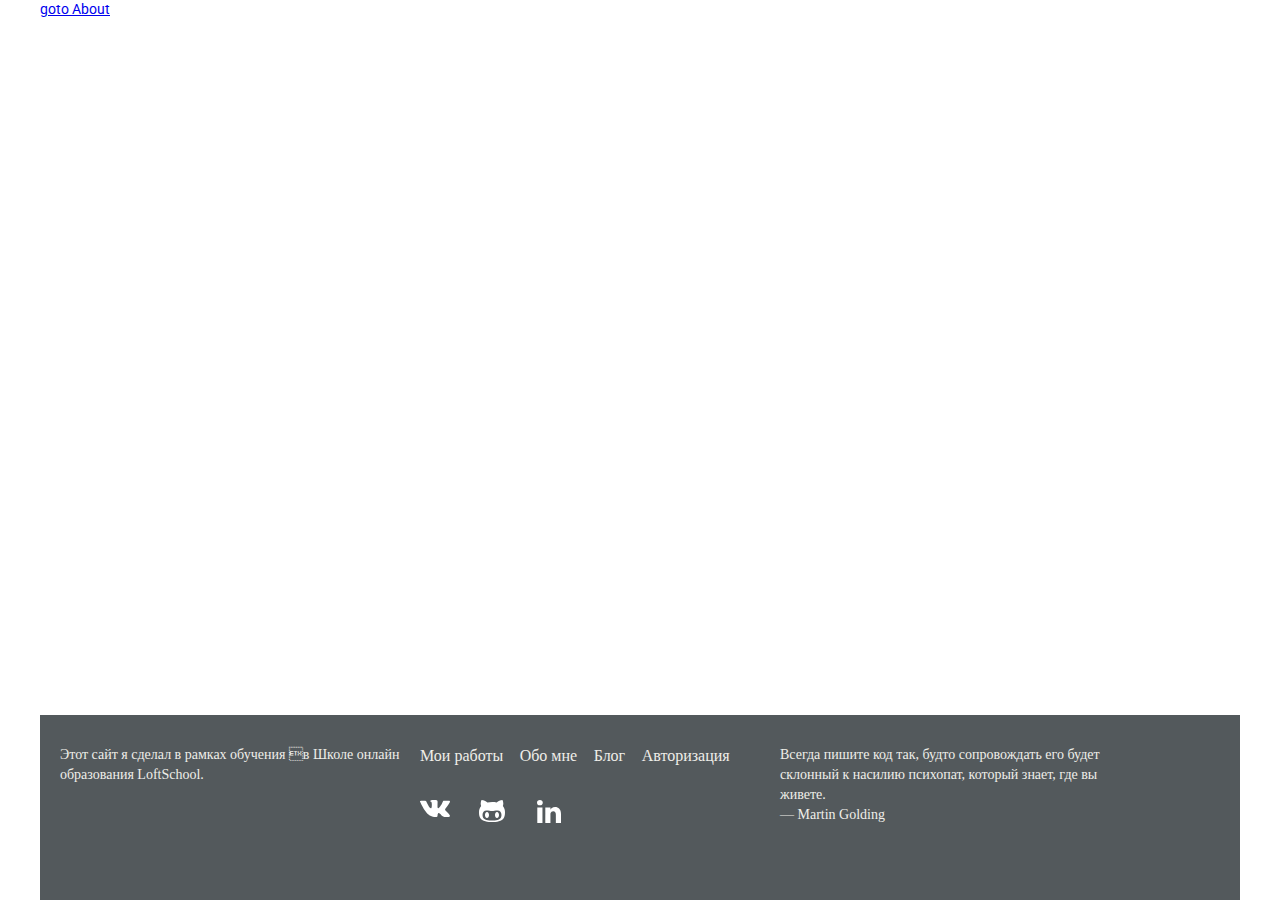
==== docs/index.html @ 441cb5fd "about pages commit" ====
<!DOCTYPE html>
<html>
  <head>
    <meta charset="utf-8">
    <title>Home page</title>
    <meta content="" name="author">
    <meta content="" name="description">
    <meta content="" name="keywords">
    <meta content="width=device-width, initial-scale=1" name="viewport">
    <meta content="ie=edge" http-equiv="x-ua-compatible">
    <link rel="stylesheet" href="/assets/css/foundation.css">
    <link rel="stylesheet" href="assets/css/main.css">
    <script src="/assets/js/foundation.js" defer></script>
    <script src="/assets/js/app.js" defer></script><!--[if lt IE 9]>
    <script src="http://cdnjs.cloudflare.com/ajax/libs/html5shiv/3.7.2/html5shiv.min.js"></script><![endif]-->
  </head>
  <style>
    .user-about__text p {
      margin-bottom: 25px;
    }
    
    .user-about__text ul {
      list-style: none;
    }
    
  </style>
</html>
<body>
  <div class="wrapper"><a href="/about.html">goto  About</a>
  </div>
  <footer class="footer">
    <section class="section footer-main">
      <div class="footer-main-left">
        <div class="footer__text">Этот сайт я сделал в рамках обучения в Школе онлайн образования LoftSchool.</div>
      </div>
      <div class="footer-main-center">
        <ul class="menu footer__menu footer__menu_horizontal">
          <li class="menu__item"><a class="menu__link" href="">Мои работы</a></li>
          <li class="menu__item"><a class="menu__link" href="">Обо мне</a></li>
          <li class="menu__item"><a class="menu__link" href="">Блог</a></li>
          <li class="menu__item"><a class="menu__link" href="">Авторизация</a></li>
        </ul>
        <div class="ul socials footer__socials">
          <li class="socials__item"><a class="socials__link socials__link_vk" href=""></a></li>
          <li class="socials__item"><a class="socials__link socials__link_github" href=""></a></li>
          <li class="socials__item"><a class="socials__link socials__link_in" href=""></a></li>
        </div>
      </div>
      <div class="footer-main-right">
        <div class="footer__text">
          <p>Всегда пишите код так, будто сопровождать его будет склонный к насилию психопат, который знает, где вы живете.</p>
        </div>
        <div class="footer__text footer__text_bold">— Martin Golding</div>
      </div>
    </section>
    <section class="section footer-bottom"></section>
  </footer>
</body>
---- docs/assets/css/main.css ----
@import url("https://fonts.googleapis.com/css?family=Roboto:300,400,500");
html {
  height: 100%; }

body {
  height: 100%;
  margin: 0;
  font-family: "Roboto", Arial, sans-serif;
  font-size: 14px;
  line-height: 1.42;
  -webkit-font-smoothing: antialiased; }

.wrapper {
  width: 1200px;
  min-height: 100%;
  position: relative;
  overflow: hidden;
  margin: 0 auto -185px auto; }

.wrapper:after {
  content: "";
  height: 185px;
  display: block; }

ul {
  padding: 0;
  margin: 0;
  list-style: none; }

p {
  margin: 0; }

h1, h2, h3, h4, h5 {
  margin-top: 0;
  margin-bottom: 0;
  font-weight: normal; }

* {
  box-sizing: border-box; }

@font-face {
  font-family: 'bernier';
  src: url("../fonts/bernierregular-regular-webfont.woff") format("woff");
  font-weight: normal;
  font-style: normal; }

@font-face {
  font-family: 'Roboto Medium';
  src: url("../fonts/Roboto-Medium.ttf") format("ttf"); }

@font-face {
  font-family: 'Roboto Light';
  src: url("../fonts/Roboto-Light.ttf") format("ttf"); }

@font-face {
  font-family: 'Roboto Regular';
  src: url("../fonts/Roboto-Regular.ttf") format("ttf"); }

@font-face {
  font-family: 'Roboto BoldItalic';
  src: url("../fonts/Roboto-BoldItalic.ttf") format("ttf"); }

.about:after {
  content: "";
  display: block;
  clear: both; }

.about-data__text {
  color: #455a64;
  font-family: "Roboto regular";
  font-size: 16px;
  margin-left: 25px;
  margin-bottom: 60px; }

.about {
  background: #eeebdf; }

.about__left, .about__right {
  float: left;
  width: 50%;
  position: relative;
  height: 100%; }

.about__left {
  background: #efeee9; }

.about__right {
  background: #eeebdf; }

.about__triangles {
  position: absolute;
  bottom: 100%; }

.about__map {
  height: 827px; }

.about__section-title {
  position: absolute;
  left: 50%;
  -webkit-transform: translateX(-50%);
      -ms-transform: translateX(-50%);
          transform: translateX(-50%); }

.circles {
  position: relative;
  fill: none;
  stroke-width: 15; }

.circle__first {
  stroke: #dfdcd5; }

.circle__second {
  stroke: #1bb696;
  stroke-dasharray: .0010 282.6;
  transition: all 1s; }

.circles:hover .circle-0 {
  stroke-dasharray: .001 282.6; }

.circles:hover .circle-10 {
  stroke-dasharray: 28.26 282.6; }

.circles:hover .circle-15 {
  stroke-dasharray: 42.39 282.6; }

.circles:hover .circle-20 {
  stroke-dasharray: 56.52 282.6; }

.circles:hover .circle-25 {
  stroke-dasharray: 70.65 282.6; }

.circles:hover .circle-30 {
  stroke-dasharray: 84.78 282.6; }

.circles:hover .circle-35 {
  stroke-dasharray: 98.91 282.6; }

.circles:hover .circle-40 {
  stroke-dasharray: 113.04 282.6; }

.circles:hover .circle-45 {
  stroke-dasharray: 127.17 282.6; }

.circles:hover .circle-50 {
  stroke-dasharray: 141.3 282.6; }

.circles:hover .circle-55 {
  stroke-dasharray: 155.43 282.6; }

.circles:hover .circle-60 {
  stroke-dasharray: 169.56 282.6; }

.circles:hover .circle-65 {
  stroke-dasharray: 183.69 282.6; }

.circles:hover .circle-70 {
  stroke-dasharray: 197.82 282.6; }

.circles:hover .circle-75 {
  stroke-dasharray: 211.95 282.6; }

.circles:hover .circle-80 {
  stroke-dasharray: 226.08 282.6; }

.circles:hover .circle-85 {
  stroke-dasharray: 240.21 282.6; }

.circles:hover .circle-90 {
  stroke-dasharray: 254.34 282.6; }

.circles:hover .circle-95 {
  stroke-dasharray: 268.47 282.6; }

.circles:hover .circle-100 {
  stroke-dasharray: 282.6 282.6; }

.down-arrow {
  bottom: 40px;
  position: absolute;
  left: 50%;
  -webkit-transform: translateX(-50%);
      -ms-transform: translateX(-50%);
          transform: translateX(-50%); }

.hamburger {
  display: block; }

.hamburger__img {
  width: 40px;
  height: 35px; }

.map {
  background-image: url("../img/content/map.jpg"); }

.menu__item {
  display: inline-block;
  list-style: none;
  margin-left: 13px; }

.menu__item:first-child {
  margin-left: 0px; }

.menu__link {
  text-decoration: none;
  font-style: normal;
  font-family: "Roboto Medium";
  font-size: 16px;
  color: #efeee9; }

.section-title {
  display: inline-block; }

.skill-section__list {
  width: 100%; }

.skills-section__item {
  position: relative;
  display: inline-block;
  width: 110px;
  height: 110px;
  margin-left: 35px; }

.skills-section__item:first-child {
  margin-left: 25px; }

.skill-section__title {
  font-family: "Roboto Medium";
  font-size: 28px;
  padding: 20px 30px; }

.skill__name {
  position: absolute;
  top: 50%;
  left: 50%;
  -webkit-transform: translate(-50%, -50%);
      -ms-transform: translate(-50%, -50%);
          transform: translate(-50%, -50%);
  font-family: "Roboto Medium";
  font-size: 12px;
  color: #00bfa5;
  white-space: pre-line; }

.socials__item {
  display: inline-block;
  list-style: none;
  margin-left: 25px; }

.socials__item:first-child {
  margin-left: 0px; }

.socials__link {
  display: block;
  background-repeat: no-repeat;
  height: 25px;
  width: 30px; }
  .socials__link_vk_round {
    background-image: url("../img/icons/svg/vk_round.svg"); }
  .socials__link_github_round {
    background-image: url("../img/icons/svg/github_round.svg"); }
  .socials__link_in_round {
    background-image: url("../img/icons/svg/in_round.svg"); }
  .socials__link_vk {
    background-image: url("../img/icons/svg/vk.svg"); }
  .socials__link_github {
    background-image: url("../img/icons/svg/github.svg"); }
  .socials__link_in {
    background-image: url("../img/icons/svg/in.svg"); }

.subtitle {
  color: #455a64;
  font-size: 35px;
  font-family: 'bernier';
  padding: 45px 80px;
  display: inline-block;
  position: relative;
  background-size: contain;
  background-position: center center;
  background-repeat: no-repeat; }
  .subtitle:after, .subtitle:before {
    content: "";
    display: block;
    position: absolute;
    top: 50%;
    -webkit-transform: translateY(-50%);
        -ms-transform: translateY(-50%);
            transform: translateY(-50%);
    background: rgba(69, 90, 100, 0.2);
    width: 22px;
    height: 5px; }
  .subtitle:after {
    right: 40px; }
  .subtitle:before {
    left: 40px; }

.title {
  color: #455a64;
  font-size: 63px;
  font-family: 'bernier';
  padding: 45px 80px;
  display: inline-block;
  position: relative;
  background-size: contain;
  background-position: center center;
  background-repeat: no-repeat; }
  .title:after, .title:before {
    content: "";
    display: block;
    position: absolute;
    top: 50%;
    -webkit-transform: translateY(-50%);
        -ms-transform: translateY(-50%);
            transform: translateY(-50%);
    background: rgba(69, 90, 100, 0.2);
    width: 22px;
    height: 5px; }
  .title:after {
    right: 40px; }
  .title:before {
    left: 40px; }

.triangle {
  height: 100px;
  width: 100%; }
  .triangle_fill_white {
    fill: #efeee9; }
  .triangle_fill_beige {
    fill: #eeebdf; }

.user-about {
  margin: 0 80px; }

.user-about__title {
  text-align: center; }

.user-about__picture {
  background-image: url("../img/content/photo.png");
  background-repeat: no-repeat;
  display: block;
  width: 443px;
  height: 390px; }

.user-about__text {
  font-family: "Roboto regular";
  font-size: 16px;
  color: #455a64; }

.user {
  text-align: center; }

.user__photo {
  width: 147px;
  height: 147px;
  border-radius: 50%;
  margin-bottom: 25px;
  overflow: hidden;
  display: inline-block; }

.user__photo-avatar {
  display: block;
  max-width: 100%; }

.user__name {
  margin-bottom: 10px;
  color: #ffffff;
  font-size: 35px; }

.user__desc {
  font-weight: 100;
  color: #ffffff; }

.footer {
  height: 185px;
  background: #53595c;
  width: 1200px;
  margin: 0 auto;
  font-family: "Roboto Light";
  font-size: 14px;
  color: #efeee9; }

.footer-main-right, .footer-main-left, .footer-main-center {
  width: 30%;
  float: left;
  padding: 30px 0 0 20px; }

.footer__menu {
  margin-bottom: 32px; }

.footer__text_bold {
  font-family: "Roboto Roboto BoldItalic"; }

.hero {
  height: 600px;
  overflow: hidden;
  position: relative; }

.hero__title {
  position: absolute;
  top: 50%;
  -webkit-transform: translateY(-50%);
      -ms-transform: translateY(-50%);
          transform: translateY(-50%);
  text-align: center;
  width: 100%; }

.hero__user-block {
  position: absolute;
  top: 50%;
  left: 50%;
  -webkit-transform: translate(-50%, -50%);
      -ms-transform: translate(-50%, -50%);
          transform: translate(-50%, -50%); }

.hero__socials {
  position: absolute;
  top: 30px;
  left: 30px; }

.hero__hamburger {
  position: absolute;
  top: 30px;
  right: 20px; }

/*# sourceMappingURL=[data-uri] */
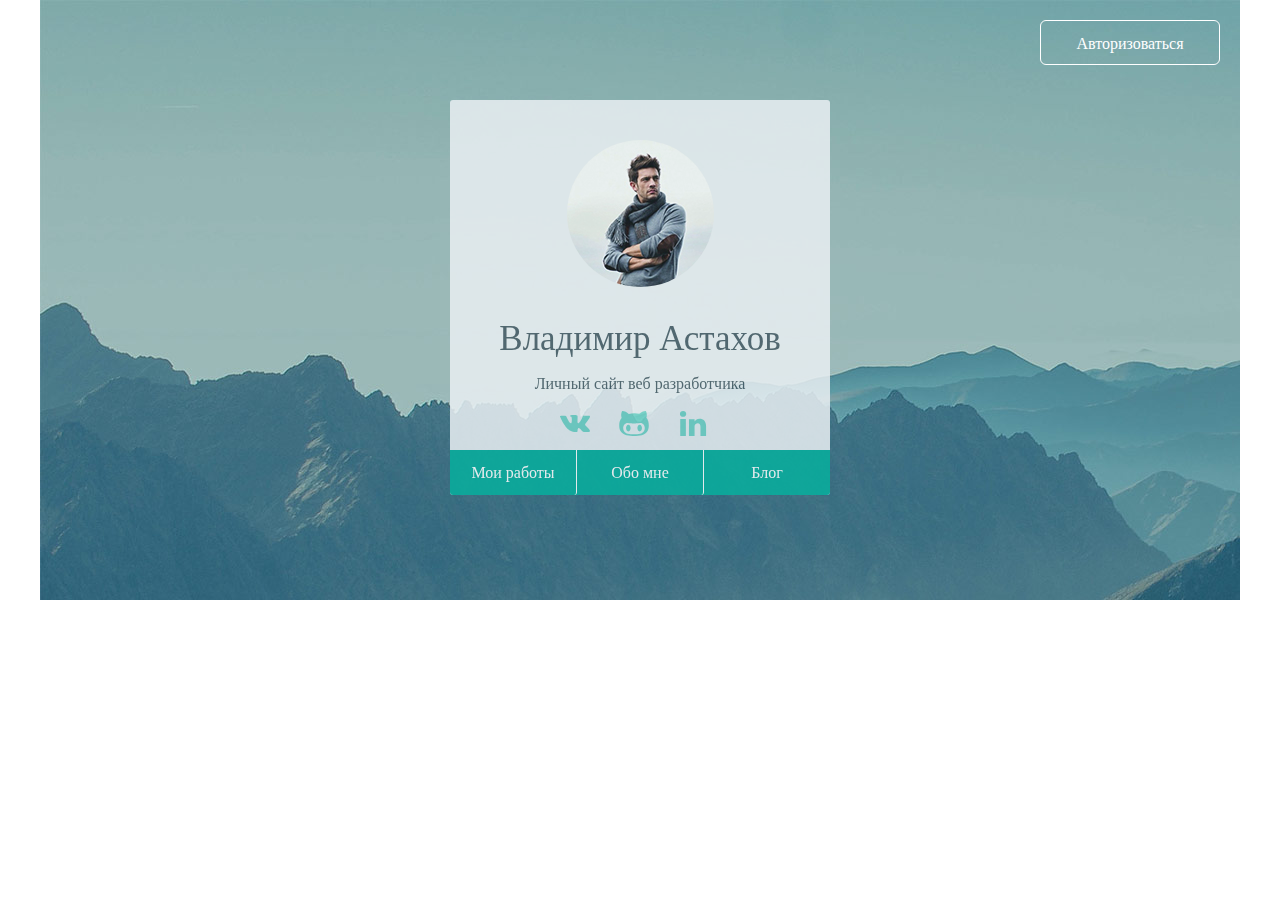
==== commit cb2f2b40: "Worka page is apaptive layout, slide, flipp effect" ====
--- a/docs/index.html
+++ b/docs/index.html
@@ -2,7 +2,7 @@
 <html>
   <head>
     <meta charset="utf-8">
-    <title>Home page</title>
+    <title>Welcome</title>
     <meta content="" name="author">
     <meta content="" name="description">
     <meta content="" name="keywords">
@@ -16,43 +16,83 @@
   </head>
   <style>
     .user-about__text p {
-      margin-bottom: 25px;
+        margin-bottom: 25px;
     }
     
     .user-about__text ul {
-      list-style: none;
+        list-style: none;
     }
     
   </style>
 </html>
 <body>
-  <div class="wrapper"><a href="/about.html">goto  About</a>
-  </div>
-  <footer class="footer">
-    <section class="section footer-main">
-      <div class="footer-main-left">
-        <div class="footer__text">Этот сайт я сделал в рамках обучения в Школе онлайн образования LoftSchool.</div>
-      </div>
-      <div class="footer-main-center">
-        <ul class="menu footer__menu footer__menu_horizontal">
-          <li class="menu__item"><a class="menu__link" href="">Мои работы</a></li>
-          <li class="menu__item"><a class="menu__link" href="">Обо мне</a></li>
-          <li class="menu__item"><a class="menu__link" href="">Блог</a></li>
-          <li class="menu__item"><a class="menu__link" href="">Авторизация</a></li>
-        </ul>
-        <div class="ul socials footer__socials">
-          <li class="socials__item"><a class="socials__link socials__link_vk" href=""></a></li>
-          <li class="socials__item"><a class="socials__link socials__link_github" href=""></a></li>
-          <li class="socials__item"><a class="socials__link socials__link_in" href=""></a></li>
+  <div class="wrapper">
+    <section class="section hero">
+      <!--block variables-->
+      <div class="hero__bg" id=""><img class="hero__bg-img" src="assets/img/bg/portfolio.jpg" alt="" id="welcomeHeroImg">
+        <div class="welcome__auth-btn auth-btn"><a class="auth-btn__link" href="" id="authBtn">Авторизоваться</a></div>
+        <div class="flip-container" id="flipContainer">
+          <div class="flipper" id="flipper">
+            <div class="welcome__user-wrapper">
+              <div class="user-wrapper">
+                <div class="user">
+                  <div class="user__photo">
+                    <div class="user__photo-avatar"><img class="user__photo-img" src="assets/img/content/user.jpg" alt=""></div>
+                  </div>
+                  <div class="user__name user_color_main">Владимир Астахов</div>
+                  <div class="user__text user_color_main"> Личный сайт веб разработчика</div>
+                </div>
+                <ul class="socials welcome__socials socials_green">
+                  <li class="socials__item">
+                    <svg class="socials__icon">
+                      <use xlink:href="assets/img/icons/sprite.svg#vk"></use>
+                    </svg>
+                  </li>
+                  <li class="socials__item">
+                    <svg class="socials__icon">
+                      <use xlink:href="assets/img/icons/sprite.svg#github"></use>
+                    </svg>
+                  </li>
+                  <li class="socials__item">
+                    <svg class="socials__icon">
+                      <use xlink:href="assets/img/icons/sprite.svg#in"></use>
+                    </svg>
+                  </li>
+                </ul>
+                <ul class="menu welcome__menu menu_green">
+                  <li class="menu__item"><a class="menu__link" href="works.html">Мои работы</a></li>
+                  <li class="menu__item"><a class="menu__link" href="about.html">Обо мне</a></li>
+                  <li class="menu__item"><a class="menu__link" href="blog.html">Блог</a></li>
+                </ul>
+              </div>
+            </div>
+            <div class="welcome__auth-wrapper">
+              <!--block variables-->
+              <div class="auth">
+                <div class="subtitle auth__title">Авторизуйтесь</div>
+                <div class="auth__input">
+                  <div class="login_pic"></div>
+                  <input class="login_input" placeholder="Логин">
+                </div>
+                <div class="auth__input">
+                  <div class="password_pic"></div>
+                  <input class="password__input" placeholder="Пароль">
+                </div>
+                <div class="auth__capcha">
+                  <input class="checkbox-input" type="checkbox" id="isPerson"><span>Я человек</span>
+                  <div class="text_bold">Вы точно не робот?</div>
+                  <input type="radio" name="robot">Да
+                  <input type="radio" name="robot">Не уверен
+                  <ul class="menu auth__menu menu_green">
+                    <li class="menu__item"><a class="menu__link" href="index.html">На главную</a></li>
+                    <li class="menu__item"><a class="menu__link" href="auth.html">Войти</a></li>
+                  </ul>
+                </div>
+              </div>
+            </div>
+          </div>
         </div>
       </div>
-      <div class="footer-main-right">
-        <div class="footer__text">
-          <p>Всегда пишите код так, будто сопровождать его будет склонный к насилию психопат, который знает, где вы живете.</p>
-        </div>
-        <div class="footer__text footer__text_bold">— Martin Golding</div>
-      </div>
     </section>
-    <section class="section footer-bottom"></section>
-  </footer>
+  </div>
 </body>--- a/docs/assets/css/main.css
+++ b/docs/assets/css/main.css
@@ -1,27 +1,74 @@
 @import url("https://fonts.googleapis.com/css?family=Roboto:300,400,500");
+.about:after, .feedbacks__title-wrapper:after, .works__title-wrapper:after, .works__left:after, .works__right:after {
+  content: "";
+  display: block;
+  clear: both; }
+
 html {
   height: 100%; }
+  @media screen and (max-width: 1200px) {
+    html {
+      font-size: 16px; } }
+  @media screen and (max-width: 992px) {
+    html {
+      font-size: 15px; } }
+  @media screen and (max-width: 768px) {
+    html {
+      font-size: 14px; } }
+  @media screen and (max-width: 480px) {
+    html {
+      font-size: 14px; } }
 
 body {
   height: 100%;
   margin: 0;
   font-family: "Roboto", Arial, sans-serif;
-  font-size: 14px;
   line-height: 1.42;
   -webkit-font-smoothing: antialiased; }
 
+.page-content {
+  display: -webkit-box;
+  display: -ms-flexbox;
+  display: flex;
+  min-height: 100vh;
+  -webkit-box-orient: vertical;
+  -webkit-box-direction: normal;
+      -ms-flex-direction: column;
+          flex-direction: column; }
+
 .wrapper {
-  width: 1200px;
+  -webkit-box-flex: 1;
+      -ms-flex: 1;
+          flex: 1;
+  font-family: "Roboto regular";
+  color: #455a64;
+  max-width: 1200px;
   min-height: 100%;
   position: relative;
   overflow: hidden;
-  margin: 0 auto -185px auto; }
-
+  margin: 0 auto; }
+  @media screen and (max-width: 1200px) {
+    .wrapper {
+      width: 970px; } }
+  @media screen and (max-width: 992px) {
+    .wrapper {
+      width: 750px; } }
+  @media screen and (max-width: 768px) {
+    .wrapper {
+      width: 720px; } }
+  @media screen and (max-width: 480px) {
+    .wrapper {
+      width: 95%; } }
+
+/*
 .wrapper:after {
-  content: "";
-  height: 185px;
-  display: block; }
-
+	content:"";
+	height:185px;
+	display: block;
+
+
+}
+*/
 ul {
   padding: 0;
   margin: 0;
@@ -60,10 +107,9 @@
   font-family: 'Roboto BoldItalic';
   src: url("../fonts/Roboto-BoldItalic.ttf") format("ttf"); }
 
-.about:after {
-  content: "";
-  display: block;
-  clear: both; }
+@font-face {
+  font-family: 'Roboto Bold';
+  src: url("../fonts/Roboto-Bold.ttf") format("ttf"); }
 
 .about-data__text {
   color: #455a64;
@@ -82,7 +128,7 @@
   height: 100%; }
 
 .about__left {
-  background: #efeee9; }
+  background: #fff; }
 
 .about__right {
   background: #eeebdf; }
@@ -101,6 +147,130 @@
       -ms-transform: translateX(-50%);
           transform: translateX(-50%); }
 
+.articles__item {
+  margin-bottom: 60px; }
+
+.articles__title {
+  text-decoration: none;
+  font-family: 'bernier';
+  color: #455a64;
+  font-size: 35px; }
+
+.articles__create_time {
+  font-family: "Roboto regular";
+  color: #00bfa5; }
+
+.articles__text {
+  font-family: "Roboto regular";
+  color: #455a64; }
+
+.auth-btn {
+  color: #fff;
+  height: 45px;
+  width: 180px;
+  text-align: center;
+  border: 1px solid #fff;
+  border-radius: 6px; }
+
+.auth-btn__link {
+  color: #fff;
+  text-decoration: none;
+  text-align: center;
+  margin: auto;
+  line-height: 45px; }
+
+.auth {
+  position: relative;
+  width: 380px;
+  height: 395px;
+  background-color: #e9eff2;
+  opacity: 0.85;
+  padding-top: 40px;
+  border-radius: 3px; }
+
+.auth__title {
+  width: 100%;
+  margin-bottom: 40px; }
+
+.login_input, .password__input {
+  width: 90%;
+  height: 45px;
+  border-radius: 6px;
+  margin: 0 20px;
+  margin-bottom: 20px;
+  outline: none;
+  border: none;
+  background-color: #fff; }
+
+.text_bold {
+  font-family: "Roboto Bold"; }
+
+.auth__menu {
+  min-height: 45px;
+  width: 100%;
+  position: absolute;
+  bottom: 0px;
+  position: absolute;
+  left: 50%;
+  -webkit-transform: translateX(-50%);
+      -ms-transform: translateX(-50%);
+          transform: translateX(-50%);
+  background-color: #08b09e; }
+
+.auth__capcha {
+  width: 100%;
+  text-align: center; }
+
+/*
+input[type="checkbox"] {
+  position: absolute;
+  left: -9999px;
+}
+input[type="checkbox"] + label {
+  //background: url(sprite.gif) 0 0 no-repeat;
+  background-color: $green;
+  color: $white;
+  padding-left: 20px;
+}
+input[type="checkbox"]:checked + label {
+  background-position: 0 -32px;
+}
+*/
+.blog-content {
+  position: relative; }
+
+.blog__title {
+  color: #fff; }
+
+.blog-content__left {
+  width: 300px;
+  float: left;
+  height: 100%; }
+
+.blog-content__right {
+  width: 700px;
+  margin: 0 100px;
+  float: left; }
+
+.blog-content__triangle {
+  position: absolute;
+  height: 100px;
+  width: 100%;
+  bottom: 100%; }
+
+.blog-content__triangle_left, .blog-content__triangle_right {
+  width: 50%;
+  height: 100px;
+  float: left; }
+
+.btn {
+  padding: 10px 15px;
+  border-radius: 5px;
+  background: #20b5a1;
+  color: #fff;
+  display: inline-block;
+  text-decoration: none; }
+
 .circles {
   position: relative;
   fill: none;
@@ -182,6 +352,180 @@
       -ms-transform: translateX(-50%);
           transform: translateX(-50%); }
 
+.feedbacks {
+  width: 100%;
+  height: 1140px; }
+
+.feedbacks-data__wrapper {
+  width: 100%;
+  height: 940px;
+  background-image: url("../img/bg/feedbacks_bg.jpg");
+  background-repeat: no-repeat; }
+
+.feedbacks-data {
+  width: 100%;
+  height: 200px;
+  display: -webkit-box;
+  display: -ms-flexbox;
+  display: flex; }
+  @media screen and (max-width: 480px) {
+    .feedbacks-data {
+      -webkit-box-orient: vertical;
+      -webkit-box-direction: normal;
+          -ms-flex-direction: column;
+              flex-direction: column;
+      height: 400px; } }
+
+.feedbacks-data_position_left, .feedbacks-data_position_right {
+  -webkit-box-flex: 1;
+      -ms-flex: 1;
+          flex: 1; }
+
+.feedbacks__title-wrapper {
+  position: relative;
+  height: 200px; }
+
+.feedbacks__section-title {
+  position: absolute;
+  left: 50%;
+  -webkit-transform: translateX(-50%);
+      -ms-transform: translateX(-50%);
+          transform: translateX(-50%); }
+
+.feedbacks__item {
+  text-align: left;
+  width: 66.6%;
+  height: 100%; }
+
+.margin_right {
+  margin-left: 33.3%; }
+  @media screen and (max-width: 768px) {
+    .margin_right {
+      margin-left: 22px; } }
+
+.feedbacks__item-user {
+  display: -webkit-box;
+  display: -ms-flexbox;
+  display: flex; }
+
+.feedbacks__item-photo {
+  -webkit-box-flex: 1;
+      -ms-flex: 1;
+          flex: 1;
+  width: 77px;
+  height: 77px;
+  border-radius: 50%;
+  margin-bottom: 20px;
+  overflow: hidden;
+  display: inline-block;
+  float: left; }
+
+.feedbacks__item-img {
+  width: 100%;
+  height: 100%; }
+
+.feedbacks-data {
+  margin-bottom: 68px; }
+
+.feedbacks-data__text {
+  margin-bottom: 20px; }
+
+.feedbacks__item-signanure {
+  -webkit-box-flex: 4;
+      -ms-flex: 4;
+          flex: 4;
+  color: #20b5a1;
+  float: left;
+  margin-left: 20px;
+  vertical-align: middle;
+  display: -webkit-box;
+  display: -ms-flexbox;
+  display: flex;
+  -webkit-box-orient: vertical;
+  -webkit-box-direction: normal;
+      -ms-flex-direction: column;
+          flex-direction: column;
+  -webkit-box-align: center;
+      -ms-flex-align: center;
+          align-items: center; }
+
+.signature-name {
+  font-family: "Roboto Bold";
+  width: 100%; }
+
+.signature-position {
+  width: 100%; }
+
+.form-connect {
+  width: 380px;
+  height: 460px;
+  margin: 0 auto;
+  background: linear-gradient(to bottom, #ede5e0, #26737c);
+  border-radius: 8px;
+  display: -webkit-box;
+  display: -ms-flexbox;
+  display: flex;
+  -webkit-box-orient: vertical;
+  -webkit-box-direction: normal;
+      -ms-flex-direction: column;
+          flex-direction: column;
+  -webkit-box-pack: justify;
+      -ms-flex-pack: justify;
+          justify-content: space-between; }
+
+.form-connect__name, .form-connect__email {
+  width: 90%;
+  height: 45px;
+  border-radius: 6px;
+  margin: 0 20px;
+  margin-bottom: 20px;
+  outline: none;
+  border: none; }
+
+.form-connect__text {
+  width: 90%;
+  height: 140px;
+  border-radius: 6px;
+  margin: 0 20px;
+  margin-bottom: 20px;
+  resize: none;
+  outline: none;
+  border: none; }
+
+.form-connect__btn-wrapper {
+  width: 100%;
+  height: 45px;
+  background-color: #26bbaa;
+  border-bottom-left-radius: 8px;
+  border-bottom-right-radius: 8px; }
+
+.form-connect__btn-wrapper_left, .form-connect__btn-wrapper_right {
+  width: 50%;
+  float: left;
+  height: 45px;
+  text-align: center;
+  display: -webkit-box;
+  display: -ms-flexbox;
+  display: flex;
+  -webkit-box-pack: center;
+      -ms-flex-pack: center;
+          justify-content: center;
+  -webkit-box-align: center;
+      -ms-flex-align: center;
+          align-items: center; }
+
+.form-connect__btn-wrapper_left {
+  border-bottom-left-radius: 8px; }
+
+.form-connect__btn-wrapper_right {
+  background-color: #268e8c;
+  border-left: 1px solid #fff;
+  border-bottom-right-radius: 8px; }
+
+.form-connect__btn {
+  font-family: "Roboto Medium";
+  color: #fff; }
+
 .hamburger {
   display: block; }
 
@@ -192,23 +536,61 @@
 .map {
   background-image: url("../img/content/map.jpg"); }
 
+.menu {
+  height: 45px;
+  display: -webkit-box;
+  display: -ms-flexbox;
+  display: flex;
+  -ms-flex-pack: distribute;
+      justify-content: space-around; }
+
 .menu__item {
+  -webkit-box-flex: 1;
+      -ms-flex: 1;
+          flex: 1;
+  min-height: 100%;
   display: inline-block;
   list-style: none;
-  margin-left: 13px; }
-
-.menu__item:first-child {
-  margin-left: 0px; }
+  text-align: center; }
 
 .menu__link {
   text-decoration: none;
-  font-style: normal;
   font-family: "Roboto Medium";
-  font-size: 16px;
-  color: #efeee9; }
+  color: #fff;
+  line-height: 45px; }
+
+.menu_green {
+  border-bottom-left-radius: 3px;
+  border-bottom-right-radius: 3px; }
+  .menu_green .menu__item {
+    text-align: center;
+    border-right: solid 1px #fff;
+    margin: 0px;
+    border-bottom-left-radius: 3px;
+    border-bottom-right-radius: 3px; }
+  .menu_green .menu__item:last-child {
+    border-right: none; }
+  .menu_green .menu__item:hover {
+    background-color: #0d9089; }
 
 .section-title {
   display: inline-block; }
+
+.sidemenu {
+  text-align: right; }
+
+.sidemenu__item {
+  text-decoration: none; }
+
+.sidemenu__item:hover {
+  border-right: 1px solid #00bfa5; }
+  .sidemenu__item:hover .sidemenu__title {
+    font-family: "Roboto Bold";
+    color: #00bfa5; }
+
+.sidemenu__title {
+  text-decoration: none;
+  color: #455a64; }
 
 .skill-section__list {
   width: 100%; }
@@ -240,6 +622,284 @@
   color: #00bfa5;
   white-space: pre-line; }
 
+.slider {
+  height: 100vh;
+  min-height: 650px;
+  background-color: #efeee9;
+  display: -webkit-box;
+  display: -ms-flexbox;
+  display: flex;
+  -webkit-box-orient: vertical;
+  -webkit-box-direction: normal;
+      -ms-flex-direction: column;
+          flex-direction: column;
+  -ms-flex-wrap: wrap;
+      flex-wrap: wrap; }
+  @media screen and (max-width: 768px) {
+    .slider {
+      -ms-flex-wrap: nowrap;
+          flex-wrap: nowrap;
+      height: auto; } }
+
+.slider__description {
+  height: 100%;
+  background-color: #eeebdf;
+  display: -webkit-box;
+  display: -ms-flexbox;
+  display: flex; }
+  @media screen and (max-width: 768px) {
+    .slider__description {
+      padding: 20px 0;
+      background-color: #efeee9; } }
+
+.slider__display {
+  -webkit-box-flex: 3;
+      -ms-flex: 3;
+          flex: 3; }
+  @media screen and (max-width: 768px) {
+    .slider__display {
+      -webkit-box-ordinal-group: 0;
+          -ms-flex-order: -1;
+              order: -1;
+      padding: 20px 0; } }
+
+.slider__btns {
+  min-height: 162px;
+  max-height: 162px;
+  -webkit-box-flex: 1;
+      -ms-flex: 1;
+          flex: 1;
+  display: -webkit-box;
+  display: -ms-flexbox;
+  display: flex; }
+  @media screen and (max-width: 768px) {
+    .slider__btns {
+      padding: 20px 0; } }
+
+.slider__description-title {
+  margin-bottom: 20px; }
+
+.slider__description-skills {
+  padding: 20px 0;
+  border-top: 1px solid #20b5a1;
+  border-bottom: 1px solid #20b5a1;
+  color: #20b5a1;
+  text-align: center;
+  text-transform: uppercase;
+  font-weight: 500;
+  margin-bottom: 40px;
+  font-family: "Roboto Medium";
+  font-size: 16px; }
+
+.slider__description-btn {
+  text-align: center; }
+
+.slider__description-info {
+  width: 80%;
+  margin: auto; }
+
+.slider__display-block {
+  width: 450px;
+  max-height: 400px;
+  margin: auto; }
+
+.slider__display-block ul {
+  display: none; }
+
+.slider__display-pic {
+  display: block;
+  max-height: 400px;
+  width: 100%; }
+
+.slider__list {
+  position: absolute;
+  top: 0;
+  left: 0;
+  right: 0;
+  bottom: 0; }
+
+.slider_opposite .slider__item {
+  top: 100%; }
+
+.slider__item {
+  position: absolute;
+  left: 0;
+  width: 100%;
+  height: 100%;
+  top: -100%; }
+
+.slider__item.active {
+  top: 0%; }
+
+.slider__item img {
+  max-width: 100%;
+  max-height: 100%;
+  position: absolute;
+  display: block;
+  top: 0;
+  left: 0;
+  right: 0;
+  bottom: 0;
+  margin: auto; }
+
+.slider-description__item {
+  display: none; }
+  .slider-description__item.active {
+    display: inline-block; }
+
+.slider__btns__down, .slider__btns__up {
+  width: 100%;
+  height: 162px;
+  position: relative;
+  overflow: hidden;
+  min-height: 100%;
+  -webkit-box-flex: 1;
+      -ms-flex: 1;
+          flex: 1;
+  display: -webkit-box;
+  display: -ms-flexbox;
+  display: flex; }
+
+.slider__btns__photo {
+  position: relative;
+  width: 100%;
+  max-width: 300px;
+  min-width: 200px;
+  height: 100%; }
+
+.slider__btns__photo1 {
+  width: 100%;
+  height: 100%;
+  margin: auto; }
+
+.slider__down-arrow {
+  z-index: 600;
+  position: absolute;
+  top: 50%;
+  left: 50%;
+  -webkit-transform: translate(-50%, -50%);
+      -ms-transform: translate(-50%, -50%);
+          transform: translate(-50%, -50%); }
+
+.slider__btns__fon {
+  width: 300px;
+  height: 100%;
+  position: absolute;
+  left: 0;
+  top: 0; }
+  .slider__btns__fon_up {
+    background-color: rgba(187, 185, 176, 0.5);
+    z-index: 599; }
+  .slider__btns__fon_down {
+    background-color: rgba(194, 193, 189, 0.5);
+    z-index: 599; }
+
+/*
+.slider__btns__fon_right {
+  width: 300px;
+  height: 100%;
+
+
+}*/
+/*
+.slider__btns__fon {
+  display: flex;
+  flex: 1;
+
+  &_right {
+
+   // @include centered();
+    background-color: rgba(#bbb9b0,0.5);
+  }
+  &_left {
+
+    //@include centered();
+    background-color: rgba(#c2c1bd,0.5);
+
+  }
+
+}
+*/
+/*
+.slider__description__text {
+  @include centered();
+
+}
+
+.slider__description__title {
+  margin-bottom: 40px;
+}
+
+
+.slider__description__technology {
+  height: 50px;
+  font-family: "Roboto Medium" ;
+  color: #20b5a1;
+  font-size: 16px;
+  padding: 17px 0px;
+  border-bottom: 1px solid #20b5a1;
+  border-top: 1px solid #20b5a1;
+  margin-bottom: 40px;
+
+
+}
+.slider__description__link {
+  height: 45px;
+  background-color:  #20b5a1;
+  color: $color_real_whilte;
+  text-decoration: none;
+  font-family:"Roboto Bold";
+  font-size: 16px;
+  padding: 17px;
+}
+
+.slider__description__link-icon {
+  line-height: 25px;
+  display: block;
+  vertical-align: middle;
+  fill: $white;
+
+}
+
+
+//////
+
+.slider-top {
+  position: relative;
+  min-height: 70%;
+
+}
+
+
+.slider__main-photo-wrapper {
+  width: 220px;
+  height: 300px;
+  @include centered();
+
+}
+.slider__right-photo-wrapper {
+  width: 114px;
+  height: 300px;
+  @include centered(y);
+
+}
+.slider__left-photo-wrapper {
+  width: 114px;
+  height: 300px;
+  @include centered(y);
+
+}
+
+
+.slider__down-arrow {
+  @include centered();
+}
+
+*/
+.socials {
+  width: 160px;
+  z-index: 1000; }
+
 .socials__item {
   display: inline-block;
   list-style: none;
@@ -248,34 +908,42 @@
 .socials__item:first-child {
   margin-left: 0px; }
 
-.socials__link {
+.socials__icon {
+  line-height: 25px;
   display: block;
-  background-repeat: no-repeat;
+  width: 30px;
   height: 25px;
-  width: 30px; }
-  .socials__link_vk_round {
-    background-image: url("../img/icons/svg/vk_round.svg"); }
-  .socials__link_github_round {
-    background-image: url("../img/icons/svg/github_round.svg"); }
-  .socials__link_in_round {
-    background-image: url("../img/icons/svg/in_round.svg"); }
-  .socials__link_vk {
-    background-image: url("../img/icons/svg/vk.svg"); }
-  .socials__link_github {
-    background-image: url("../img/icons/svg/github.svg"); }
-  .socials__link_in {
-    background-image: url("../img/icons/svg/in.svg"); }
+  vertical-align: middle;
+  fill: #c2d6d6; }
+
+.socials__icon:hover {
+  fill: #fff; }
+
+.socials_green .socials__icon {
+  fill: #73d4c8; }
+
+.socials_green .socials__icon:hover {
+  fill: #00bfa5; }
 
 .subtitle {
   color: #455a64;
   font-size: 35px;
+  padding: 0 60px;
   font-family: 'bernier';
-  padding: 45px 80px;
   display: inline-block;
+  text-transform: uppercase;
+  max-width: 395px;
   position: relative;
   background-size: contain;
   background-position: center center;
-  background-repeat: no-repeat; }
+  background-repeat: no-repeat;
+  text-align: center; }
+  @media screen and (max-width: 480px) {
+    .subtitle {
+      font-size: 28px;
+      padding: 0 60px; } }
+  .subtitle_line {
+    padding: 37px 66px; }
   .subtitle:after, .subtitle:before {
     content: "";
     display: block;
@@ -288,9 +956,9 @@
     width: 22px;
     height: 5px; }
   .subtitle:after {
-    right: 40px; }
+    right: 15px; }
   .subtitle:before {
-    left: 40px; }
+    left: 15px; }
 
 .title {
   color: #455a64;
@@ -302,6 +970,14 @@
   background-size: contain;
   background-position: center center;
   background-repeat: no-repeat; }
+  @media screen and (max-width: 768px) {
+    .title {
+      font-size: 49px;
+      padding: 45px 40px; } }
+  @media screen and (max-width: 768px) {
+    .title {
+      font-size: 35px;
+      padding: 45px 40px; } }
   .title:after, .title:before {
     content: "";
     display: block;
@@ -318,13 +994,20 @@
   .title:before {
     left: 40px; }
 
+.title_color_white {
+  color: #fff; }
+  .title_color_white:after, .title_color_white:before {
+    background: rgba(255, 255, 255, 0.2); }
+
 .triangle {
   height: 100px;
   width: 100%; }
   .triangle_fill_white {
-    fill: #efeee9; }
+    fill: #fff; }
   .triangle_fill_beige {
     fill: #eeebdf; }
+  .triangle_fill_grey {
+    fill: #efeee9; }
 
 .user-about {
   margin: 0 80px; }
@@ -333,17 +1016,28 @@
   text-align: center; }
 
 .user-about__picture {
-  background-image: url("../img/content/photo.png");
-  background-repeat: no-repeat;
   display: block;
   width: 443px;
   height: 390px; }
+
+.user-about__picture-img {
+  width: 100%;
+  height: 100%; }
 
 .user-about__text {
   font-family: "Roboto regular";
   font-size: 16px;
   color: #455a64; }
 
+.user-wrapper {
+  position: relative;
+  width: 380px;
+  height: 395px;
+  background-color: #e9eff2;
+  opacity: 0.85;
+  padding-top: 40px;
+  border-radius: 3px; }
+
 .user {
   text-align: center; }
 
@@ -351,7 +1045,7 @@
   width: 147px;
   height: 147px;
   border-radius: 50%;
-  margin-bottom: 25px;
+  margin-bottom: 20px;
   overflow: hidden;
   display: inline-block; }
 
@@ -362,31 +1056,218 @@
 .user__name {
   margin-bottom: 10px;
   color: #ffffff;
-  font-size: 35px; }
+  font-size: 35px;
+  margin-bottom: 10px; }
+  .user__name_color_main {
+    color: #455a64;
+    font-size: 28px; }
+
+.user__text {
+  color: #fff;
+  font-size: 16px; }
 
 .user__desc {
   font-weight: 100;
   color: #ffffff; }
 
+.user_color_main {
+  color: #455a64; }
+
+.welcome__user-wrapper {
+  position: absolute;
+  top: 50%;
+  left: 50%;
+  -webkit-transform: translate(-50%, -50%);
+      -ms-transform: translate(-50%, -50%);
+          transform: translate(-50%, -50%); }
+
+.welcome__socials {
+  position: absolute;
+  left: 50%;
+  -webkit-transform: translateX(-50%);
+      -ms-transform: translateX(-50%);
+          transform: translateX(-50%);
+  margin-top: 15px; }
+
+.welcome__menu {
+  min-height: 45px;
+  width: 100%;
+  position: absolute;
+  bottom: 0px;
+  position: absolute;
+  left: 50%;
+  -webkit-transform: translateX(-50%);
+      -ms-transform: translateX(-50%);
+          transform: translateX(-50%);
+  background-color: #08b09e; }
+
+.welcome__auth-btn {
+  position: absolute;
+  right: 0;
+  top: 0;
+  margin: 20px 20px 0 0; }
+
+.flip-container {
+  -webkit-perspective: 1000px;
+          perspective: 1000px; }
+
+/* flip the pane when hovered */
+.hover {
+  -webkit-transform: rotateY(180deg);
+          transform: rotateY(180deg); }
+
+.flip-container, .welcome__auth-wrapper, .welcome__user-wrapper {
+  position: absolute;
+  top: 50%;
+  left: 50%;
+  -webkit-transform: translate(-50%, -50%);
+      -ms-transform: translate(-50%, -50%);
+          transform: translate(-50%, -50%);
+  width: 380px;
+  height: 400px; }
+
+/* flip speed goes here */
+.flipper {
+  transition: 0.6s;
+  -webkit-transform-style: preserve-3d;
+          transform-style: preserve-3d;
+  position: relative; }
+
+/* hide back of pane during swap */
+.welcome__auth-wrapper, .welcome__user-wrapper {
+  -webkit-backface-visibility: hidden;
+          backface-visibility: hidden;
+  position: absolute;
+  top: 0;
+  left: 0; }
+
+.welcome__user-wrapper {
+  z-index: 2;
+  /* for firefox 31 */
+  -webkit-transform: rotateY(0deg);
+          transform: rotateY(0deg); }
+
+.welcome__auth-wrapper {
+  -webkit-transform: rotateY(180deg);
+          transform: rotateY(180deg); }
+
+.works {
+  position: relative;
+  height: 186px;
+  min-height: 186px; }
+
+.works__title-wrapper {
+  position: relative;
+  height: 186px;
+  width: 100%; }
+
+.works__section-title {
+  position: absolute;
+  left: 50%;
+  -webkit-transform: translateX(-50%);
+      -ms-transform: translateX(-50%);
+          transform: translateX(-50%); }
+
+.works-content__triangle {
+  position: absolute;
+  height: 100px;
+  width: 100%;
+  bottom: 100%; }
+
+.works-content__triangle_left, .works-content__triangle_right {
+  width: 50%;
+  height: 100px;
+  float: left; }
+
+.works__left, .works__right {
+  width: 50%;
+  float: left; }
+
+.works__left {
+  background-color: #efeee9; }
+
+.works__right {
+  background-color: #eeebdf; }
+
 .footer {
-  height: 185px;
+  max-width: 1200px;
   background: #53595c;
-  width: 1200px;
   margin: 0 auto;
   font-family: "Roboto Light";
-  font-size: 14px;
-  color: #efeee9; }
+  color: #fff; }
+  @media screen and (max-width: 1200px) {
+    .footer {
+      width: 970px;
+      font-size: 16px;
+      height: 185px; } }
+  @media screen and (max-width: 992px) {
+    .footer {
+      width: 750px;
+      font-size: 15px;
+      height: 185px; } }
+  @media screen and (max-width: 768px) {
+    .footer {
+      width: 720px;
+      font-size: 15px; } }
+  @media screen and (max-width: 480px) {
+    .footer {
+      width: 95%;
+      font-size: 14px;
+      height: auto; } }
+
+.footer-main {
+  display: -webkit-box;
+  display: -ms-flexbox;
+  display: flex; }
+  @media screen and (max-width: 480px) {
+    .footer-main {
+      -webkit-box-orient: vertical;
+      -webkit-box-direction: normal;
+          -ms-flex-direction: column;
+              flex-direction: column; } }
 
 .footer-main-right, .footer-main-left, .footer-main-center {
-  width: 30%;
-  float: left;
-  padding: 30px 0 0 20px; }
+  -webkit-box-flex: 1;
+      -ms-flex: 1;
+          flex: 1;
+  padding: 30px 0 0 20px;
+  min-width: 400px; }
+  @media screen and (max-width: 480px) {
+    .footer-main-right, .footer-main-left, .footer-main-center {
+      text-align: center;
+      padding: 20px 20px 10px 20px;
+      border-bottom: 1px solid #c2d6d6; } }
 
 .footer__menu {
-  margin-bottom: 32px; }
+  margin-bottom: 12px; }
+  @media screen and (max-width: 480px) {
+    .footer__menu {
+      margin-bottom: 0px; } }
+
+.footer-main-center {
+  display: -webkit-box;
+  display: -ms-flexbox;
+  display: flex;
+  -webkit-box-orient: vertical;
+  -webkit-box-direction: normal;
+      -ms-flex-direction: column;
+          flex-direction: column; }
+  @media screen and (max-width: 480px) {
+    .footer-main-center {
+      -ms-flex-line-pack: center;
+          align-content: center; } }
 
 .footer__text_bold {
   font-family: "Roboto Roboto BoldItalic"; }
+
+@media screen and (max-width: 480px) {
+  .footer__socials {
+    -ms-flex-item-align: center;
+        -ms-grid-row-align: center;
+        align-self: center; } }
+
+.hero__bg {
+  height: 600px; }
 
 .hero {
   height: 600px;
@@ -420,4 +1301,7 @@
   top: 30px;
   right: 20px; }
 
-/*# sourceMappingURL=[data-uri] */
+.hero__text {
+  font-size: 16px; }
+
+/*# sourceMappingURL=[data-uri] */
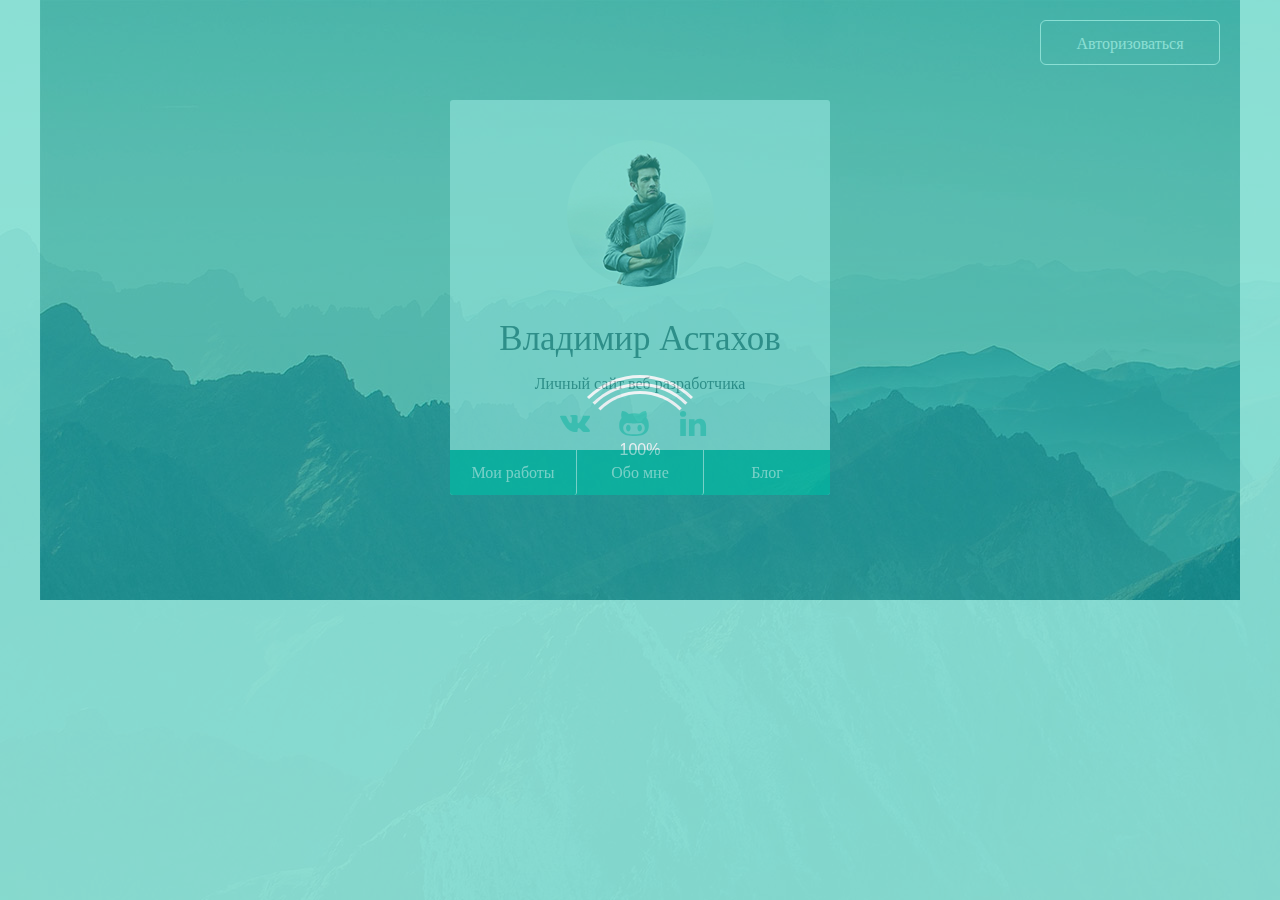
==== commit 70488a16: "js - preloader, fullscreenmenu" ====
--- a/docs/index.html
+++ b/docs/index.html
@@ -8,10 +8,10 @@
     <meta content="" name="keywords">
     <meta content="width=device-width, initial-scale=1" name="viewport">
     <meta content="ie=edge" http-equiv="x-ua-compatible">
-    <link rel="stylesheet" href="/assets/css/foundation.css">
+    <link rel="stylesheet" href="assets/css/foundation.css">
     <link rel="stylesheet" href="assets/css/main.css">
-    <script src="/assets/js/foundation.js" defer></script>
-    <script src="/assets/js/app.js" defer></script><!--[if lt IE 9]>
+    <script src="assets/js/foundation.js" defer></script>
+    <script src="assets/js/app.js" defer></script><!--[if lt IE 9]>
     <script src="http://cdnjs.cloudflare.com/ajax/libs/html5shiv/3.7.2/html5shiv.min.js"></script><![endif]-->
   </head>
   <style>
@@ -26,6 +26,12 @@
   </style>
 </html>
 <body>
+  <div class="preloader">
+    <div class="preloader__spinner">
+      <div class="preloader__animation"></div>
+      <div class="preloader__percents">100%</div>
+    </div>
+  </div>
   <div class="wrapper">
     <section class="section hero">
       <!--block variables-->
--- a/docs/assets/css/main.css
+++ b/docs/assets/css/main.css
@@ -1,28 +1,40 @@
 @import url("https://fonts.googleapis.com/css?family=Roboto:300,400,500");
-.about:after, .feedbacks__title-wrapper:after, .works__title-wrapper:after, .works__left:after, .works__right:after {
+.about-content:after, .slider:after, .works__left:after, .works__right:after {
   content: "";
   display: block;
   clear: both; }
 
+/*
+@mixin desktop() {
+  @media screen and (max-width: 75rem) {
+    @content
+  }
+
+}
+*/
+html, body {
+  width: 100%;
+  min-height: 100%;
+  margin: 0;
+  padding: 0; }
+
 html {
-  height: 100%; }
-  @media screen and (max-width: 1200px) {
+  height: 100%;
+  font-size: 1rem; }
+  @media screen and (max-width: 75rem) {
     html {
-      font-size: 16px; } }
-  @media screen and (max-width: 992px) {
+      font-size: 0.9375rem; } }
+  @media screen and (max-width: 48rem) {
     html {
-      font-size: 15px; } }
-  @media screen and (max-width: 768px) {
+      font-size: 0.875rem; } }
+  @media screen and (max-width: 30rem) {
     html {
-      font-size: 14px; } }
-  @media screen and (max-width: 480px) {
-    html {
-      font-size: 14px; } }
+      font-size: 0.875rem; } }
 
 body {
   height: 100%;
   margin: 0;
-  font-family: "Roboto", Arial, sans-serif;
+  font-family: "Roboto Medium", Arial, sans-serif;
   line-height: 1.42;
   -webkit-font-smoothing: antialiased; }
 
@@ -30,11 +42,14 @@
   display: -webkit-box;
   display: -ms-flexbox;
   display: flex;
-  min-height: 100vh;
   -webkit-box-orient: vertical;
   -webkit-box-direction: normal;
       -ms-flex-direction: column;
-          flex-direction: column; }
+          flex-direction: column;
+  width: 100%;
+  text-align: center;
+  min-width: 100%;
+  min-height: 100%; }
 
 .wrapper {
   -webkit-box-flex: 1;
@@ -42,28 +57,26 @@
           flex: 1;
   font-family: "Roboto regular";
   color: #455a64;
-  max-width: 1200px;
+  max-width: 75rem;
+  width: 100%;
   min-height: 100%;
   position: relative;
   overflow: hidden;
   margin: 0 auto; }
-  @media screen and (max-width: 1200px) {
+  @media screen and (max-width: 75rem) {
     .wrapper {
-      width: 970px; } }
-  @media screen and (max-width: 992px) {
+      width: 75rem; } }
+  @media screen and (max-width: 48rem) {
     .wrapper {
-      width: 750px; } }
-  @media screen and (max-width: 768px) {
-    .wrapper {
-      width: 720px; } }
-  @media screen and (max-width: 480px) {
+      width: 100%; } }
+  @media screen and (max-width: 30rem) {
     .wrapper {
       width: 95%; } }
 
 /*
 .wrapper:after {
 	content:"";
-	height:185px;
+	height:11.5625rem;
 	display: block;
 
 
@@ -85,6 +98,9 @@
 * {
   box-sizing: border-box; }
 
+a {
+  text-decoration: none; }
+
 @font-face {
   font-family: 'bernier';
   src: url("../fonts/bernierregular-regular-webfont.woff") format("woff");
@@ -92,6 +108,12 @@
   font-style: normal; }
 
 @font-face {
+  font-family: 'bernier_regularregular';
+  src: url("../fonts/BERNIERRegular-Regular.otf") format("otf");
+  font-weight: normal;
+  font-style: normal; }
+
+@font-face {
   font-family: 'Roboto Medium';
   src: url("../fonts/Roboto-Medium.ttf") format("ttf"); }
 
@@ -114,18 +136,50 @@
 .about-data__text {
   color: #455a64;
   font-family: "Roboto regular";
-  font-size: 16px;
-  margin-left: 25px;
-  margin-bottom: 60px; }
-
-.about {
-  background: #eeebdf; }
+  font-size: 1rem;
+  margin-left: 1.5625rem;
+  margin-bottom: 3.75rem; }
+
+/*.about {
+  @extend %clearfix;
+  background: $beige;
+  display: flex;
+  @include tabletssmall {
+    flex-direction: column;
+    flex-wrap: wrap;
+  }
+}*/
+.about-title {
+  position: relative; }
+
+.about-content {
+  background: #eeebdf;
+  display: -webkit-box;
+  display: -ms-flexbox;
+  display: flex; }
+  @media screen and (max-width: 48rem) {
+    .about-content {
+      -webkit-box-orient: vertical;
+      -webkit-box-direction: normal;
+          -ms-flex-direction: column;
+              flex-direction: column; } }
 
 .about__left, .about__right {
-  float: left;
+  /*float: left;
+  width: 50%;*/
+  -webkit-box-flex: 1;
+      -ms-flex: 1;
+          flex: 1;
   width: 50%;
-  position: relative;
-  height: 100%; }
+  flex: 1;
+  position: relative; }
+  @media screen and (max-width: 48rem) {
+    .about__left, .about__right {
+      -webkit-box-orient: vertical;
+      -webkit-box-direction: normal;
+          -ms-flex-direction: column;
+              flex-direction: column;
+      width: 100%; } }
 
 .about__left {
   background: #fff; }
@@ -138,7 +192,7 @@
   bottom: 100%; }
 
 .about__map {
-  height: 827px; }
+  height: 51.6875rem; }
 
 .about__section-title {
   position: absolute;
@@ -148,13 +202,13 @@
           transform: translateX(-50%); }
 
 .articles__item {
-  margin-bottom: 60px; }
+  margin-bottom: 3.75rem; }
 
 .articles__title {
   text-decoration: none;
   font-family: 'bernier';
   color: #455a64;
-  font-size: 35px; }
+  font-size: 2.1875rem; }
 
 .articles__create_time {
   font-family: "Roboto regular";
@@ -166,38 +220,38 @@
 
 .auth-btn {
   color: #fff;
-  height: 45px;
-  width: 180px;
+  height: 2.8125rem;
+  width: 11.25rem;
   text-align: center;
-  border: 1px solid #fff;
-  border-radius: 6px; }
+  border: 0.0625rem solid #fff;
+  border-radius: 0.375rem; }
 
 .auth-btn__link {
   color: #fff;
   text-decoration: none;
   text-align: center;
   margin: auto;
-  line-height: 45px; }
+  line-height: 2.8125rem; }
 
 .auth {
   position: relative;
-  width: 380px;
-  height: 395px;
+  width: 23.75rem;
+  height: 24.6875rem;
   background-color: #e9eff2;
   opacity: 0.85;
-  padding-top: 40px;
-  border-radius: 3px; }
+  padding-top: 2.5rem;
+  border-radius: 0.1875rem; }
 
 .auth__title {
   width: 100%;
-  margin-bottom: 40px; }
+  margin-bottom: 2.5rem; }
 
 .login_input, .password__input {
   width: 90%;
-  height: 45px;
-  border-radius: 6px;
-  margin: 0 20px;
-  margin-bottom: 20px;
+  height: 2.8125rem;
+  border-radius: 0.375rem;
+  margin: 0 1.25rem;
+  margin-bottom: 1.25rem;
   outline: none;
   border: none;
   background-color: #fff; }
@@ -206,10 +260,10 @@
   font-family: "Roboto Bold"; }
 
 .auth__menu {
-  min-height: 45px;
-  width: 100%;
-  position: absolute;
-  bottom: 0px;
+  min-height: 2.8125rem;
+  width: 100%;
+  position: absolute;
+  bottom: 0rem;
   position: absolute;
   left: 50%;
   -webkit-transform: translateX(-50%);
@@ -224,16 +278,16 @@
 /*
 input[type="checkbox"] {
   position: absolute;
-  left: -9999px;
+  left: -624.9375rem;
 }
 input[type="checkbox"] + label {
   //background: url(sprite.gif) 0 0 no-repeat;
   background-color: $green;
   color: $white;
-  padding-left: 20px;
+  padding-left: 1.25rem;
 }
 input[type="checkbox"]:checked + label {
-  background-position: 0 -32px;
+  background-position: 0 -2rem;
 }
 */
 .blog-content {
@@ -243,29 +297,29 @@
   color: #fff; }
 
 .blog-content__left {
-  width: 300px;
+  width: 18.75rem;
   float: left;
   height: 100%; }
 
 .blog-content__right {
-  width: 700px;
-  margin: 0 100px;
+  width: 43.75rem;
+  margin: 0 6.25rem;
   float: left; }
 
 .blog-content__triangle {
   position: absolute;
-  height: 100px;
+  height: 6.25rem;
   width: 100%;
   bottom: 100%; }
 
 .blog-content__triangle_left, .blog-content__triangle_right {
   width: 50%;
-  height: 100px;
+  height: 6.25rem;
   float: left; }
 
 .btn {
-  padding: 10px 15px;
-  border-radius: 5px;
+  padding: 0.625rem 0.9375rem;
+  border-radius: 0.3125rem;
   background: #20b5a1;
   color: #fff;
   display: inline-block;
@@ -345,7 +399,7 @@
   stroke-dasharray: 282.6 282.6; }
 
 .down-arrow {
-  bottom: 40px;
+  bottom: 2.5rem;
   position: absolute;
   left: 50%;
   -webkit-transform: translateX(-50%);
@@ -354,81 +408,107 @@
 
 .feedbacks {
   width: 100%;
-  height: 1140px; }
+  height: auto;
+  position: relative; }
 
 .feedbacks-data__wrapper {
   width: 100%;
-  height: 940px;
+  height: 58.75rem;
   background-image: url("../img/bg/feedbacks_bg.jpg");
   background-repeat: no-repeat; }
 
 .feedbacks-data {
   width: 100%;
-  height: 200px;
+  height: 12.5rem;
   display: -webkit-box;
   display: -ms-flexbox;
   display: flex; }
-  @media screen and (max-width: 480px) {
+  @media screen and (max-width: 30rem) {
     .feedbacks-data {
       -webkit-box-orient: vertical;
       -webkit-box-direction: normal;
           -ms-flex-direction: column;
               flex-direction: column;
-      height: 400px; } }
+      height: 25rem;
+      -webkit-box-align: center;
+          -ms-flex-align: center;
+              align-items: center; } }
 
 .feedbacks-data_position_left, .feedbacks-data_position_right {
   -webkit-box-flex: 1;
       -ms-flex: 1;
           flex: 1; }
 
-.feedbacks__title-wrapper {
-  position: relative;
-  height: 200px; }
-
 .feedbacks__section-title {
-  position: absolute;
-  left: 50%;
-  -webkit-transform: translateX(-50%);
-      -ms-transform: translateX(-50%);
-          transform: translateX(-50%); }
+  position: absolute; }
 
 .feedbacks__item {
   text-align: left;
-  width: 66.6%;
-  height: 100%; }
+  width: 25rem;
+  height: 100%;
+  padding: 0.625rem;
+  position: relative; }
+  @media screen and (max-width: 41.25rem) {
+    .feedbacks__item {
+      width: auto;
+      max-width: 25rem;
+      margin-bottom: 3.75rem; } }
 
 .margin_right {
   margin-left: 33.3%; }
-  @media screen and (max-width: 768px) {
+  @media screen and (max-width: 48rem) {
     .margin_right {
-      margin-left: 22px; } }
+      margin-left: 1.375rem; } }
 
 .feedbacks__item-user {
   display: -webkit-box;
   display: -ms-flexbox;
-  display: flex; }
+  display: flex;
+  margin-top: auto;
+  vertical-align: middle;
+  -webkit-box-pack: center;
+      -ms-flex-pack: center;
+          justify-content: center;
+  -webkit-box-align: center;
+      -ms-flex-align: center;
+          align-items: center; }
 
 .feedbacks__item-photo {
   -webkit-box-flex: 1;
       -ms-flex: 1;
           flex: 1;
-  width: 77px;
-  height: 77px;
+  width: 4.6875rem;
+  height: 4.6875rem;
   border-radius: 50%;
-  margin-bottom: 20px;
   overflow: hidden;
   display: inline-block;
+  vertical-align: middle;
+  -ms-flex-item-align: center;
+      -ms-grid-row-align: center;
+      align-self: center;
   float: left; }
 
 .feedbacks__item-img {
-  width: 100%;
-  height: 100%; }
+  width: 100%; }
 
 .feedbacks-data {
-  margin-bottom: 68px; }
+  padding-top: 3.4375rem;
+  margin-bottom: 4.25rem; }
+
+.feedbacks__item-quote {
+  position: absolute;
+  top: -3.4375rem;
+  color: rgba(69, 90, 100, 0.2);
+  font-size: 2.25rem; }
+  @media screen and (max-width: 41.25rem) {
+    .feedbacks__item-quote {
+      left: 50%;
+      -webkit-transform: translateX(-50%);
+          -ms-transform: translateX(-50%);
+              transform: translateX(-50%); } }
 
 .feedbacks-data__text {
-  margin-bottom: 20px; }
+  margin-bottom: 1.25rem; }
 
 .feedbacks__item-signanure {
   -webkit-box-flex: 4;
@@ -436,7 +516,7 @@
           flex: 4;
   color: #20b5a1;
   float: left;
-  margin-left: 20px;
+  margin-left: 1.25rem;
   vertical-align: middle;
   display: -webkit-box;
   display: -ms-flexbox;
@@ -457,11 +537,12 @@
   width: 100%; }
 
 .form-connect {
-  width: 380px;
-  height: 460px;
+  width: 26rem;
+  height: 28.75rem;
   margin: 0 auto;
   background: linear-gradient(to bottom, #ede5e0, #26737c);
-  border-radius: 8px;
+  border-radius: 0.5rem;
+  position: relative;
   display: -webkit-box;
   display: -ms-flexbox;
   display: flex;
@@ -473,36 +554,56 @@
       -ms-flex-pack: justify;
           justify-content: space-between; }
 
+.form-connect__inputs {
+  padding: 0 1.25rem;
+  margin-bottom: 1.25rem; }
+
+.reviews__form-input {
+  margin-bottom: 1.25rem; }
+
+.reviews__form-element {
+  display: block;
+  width: 100%;
+  padding: 0.5rem;
+  border-radius: 0.375rem;
+  border: 0.125rem solid transparent; }
+  .reviews__form-element:focus {
+    outline: none;
+    border: 0.125rem solid #009688; }
+
 .form-connect__name, .form-connect__email {
-  width: 90%;
-  height: 45px;
-  border-radius: 6px;
-  margin: 0 20px;
-  margin-bottom: 20px;
+  display: block;
+  width: 100%;
+  padding: 0.5rem;
+  border-radius: 0.375rem;
+  margin-bottom: 1.25rem;
   outline: none;
   border: none; }
+  .form-connect__name:focus, .form-connect__email:focus {
+    outline: none;
+    border: 0.125rem solid #26bbaa; }
 
 .form-connect__text {
-  width: 90%;
-  height: 140px;
-  border-radius: 6px;
-  margin: 0 20px;
-  margin-bottom: 20px;
+  display: block;
+  width: 100%;
+  height: 8.75rem;
+  padding: 0.5rem;
+  border-radius: 0.375rem;
   resize: none;
   outline: none;
   border: none; }
 
 .form-connect__btn-wrapper {
   width: 100%;
-  height: 45px;
+  height: 2.8125rem;
   background-color: #26bbaa;
-  border-bottom-left-radius: 8px;
-  border-bottom-right-radius: 8px; }
+  border-bottom-left-radius: 0.5rem;
+  border-bottom-right-radius: 0.5rem; }
 
 .form-connect__btn-wrapper_left, .form-connect__btn-wrapper_right {
   width: 50%;
   float: left;
-  height: 45px;
+  height: 2.8125rem;
   text-align: center;
   display: -webkit-box;
   display: -ms-flexbox;
@@ -515,29 +616,137 @@
           align-items: center; }
 
 .form-connect__btn-wrapper_left {
-  border-bottom-left-radius: 8px; }
+  border-bottom-left-radius: 0.5rem; }
 
 .form-connect__btn-wrapper_right {
   background-color: #268e8c;
-  border-left: 1px solid #fff;
-  border-bottom-right-radius: 8px; }
+  border-left: 0.0625rem solid #fff;
+  border-bottom-right-radius: 0.5rem; }
 
 .form-connect__btn {
   font-family: "Roboto Medium";
   color: #fff; }
 
-.hamburger {
+.fullscreen-menu {
+  height: 100%;
+  width: 100%;
+  background-color: rgba(0, 191, 165, 0.9);
+  padding-top: 5rem;
+  z-index: 30;
+  position: fixed;
+  display: none; }
+
+.fullscreen-menu__list {
+  position: absolute;
+  top: 50%;
+  left: 50%;
+  -webkit-transform: translate(-50%, -50%);
+      -ms-transform: translate(-50%, -50%);
+          transform: translate(-50%, -50%); }
+
+.fullscreen-menu__link {
   display: block; }
-
-.hamburger__img {
-  width: 40px;
-  height: 35px; }
+  .fullscreen-menu__link .title__small_fullscreen_menu:after, .fullscreen-menu__link .title__small_fullscreen_menu:before {
+    opacity: 0;
+    transition: 0.5s; }
+  .fullscreen-menu__link:hover .title__small_fullscreen_menu, .fullscreen-menu__link.active .title__small_fullscreen_menu {
+    color: #fff; }
+    .fullscreen-menu__link:hover .title__small_fullscreen_menu:after, .fullscreen-menu__link:hover .title__small_fullscreen_menu:before, .fullscreen-menu__link.active .title__small_fullscreen_menu:after, .fullscreen-menu__link.active .title__small_fullscreen_menu:before {
+      background: #fff;
+      opacity: 1; }
+
+/*.hamburger
+{
+  display: block;
+
+
+  //background-image:  url("../img/icons/svg/hamburger.svg");
+
+
+}
+/*
+.hamhamburger__img{
+  width: 2.5rem;
+  height: 2.1875rem;
+}
+*/
+.hamburger-menu {
+  width: 2.1875rem;
+  height: 2.1875rem; }
+  .hamburger-menu__link {
+    opacity: .6;
+    font-size: 2.875rem;
+    position: relative;
+    display: block;
+    height: 100%;
+    z-index: 50;
+    transition: 0.5s; }
+    .hamburger-menu__link:hover {
+      opacity: 1; }
+    .hamburger-menu__link::before {
+      content: "";
+      display: block;
+      position: absolute;
+      top: 0;
+      height: 0.3125rem;
+      width: 100%;
+      background-color: #fff;
+      border-radius: 0.625rem;
+      -webkit-transform-origin: center center;
+          -ms-transform-origin: center center;
+              transform-origin: center center;
+      transition: 0.5s; }
+    .hamburger-menu__link::after {
+      content: "";
+      display: block;
+      position: absolute;
+      bottom: 0;
+      height: 0.3125rem;
+      width: 100%;
+      background-color: #fff;
+      border-radius: 0.625rem;
+      -webkit-transform-origin: center center;
+          -ms-transform-origin: center center;
+              transform-origin: center center;
+      transition: 0.5s; }
+
+.hamburger-menu__link.active::before {
+  -webkit-transform: translateY(-50%) rotate(-45deg);
+      -ms-transform: translateY(-50%) rotate(-45deg);
+          transform: translateY(-50%) rotate(-45deg);
+  top: 50%; }
+
+.hamburger-menu__link.active::after {
+  -webkit-transform: translateY(50%) rotate(45deg);
+      -ms-transform: translateY(50%) rotate(45deg);
+          transform: translateY(50%) rotate(45deg);
+  bottom: 50%; }
+
+.hamburger-menu__link.active .hamburger-menu__link-center {
+  opacity: 0; }
+
+.hamburger-menu__link-center {
+  content: "";
+  display: block;
+  position: absolute;
+  top: 50%;
+  -webkit-transform: translateY(-50%);
+      -ms-transform: translateY(-50%);
+          transform: translateY(-50%);
+  height: 0.3125rem;
+  width: 100%;
+  background-color: #fff;
+  border-radius: 0.625rem;
+  -webkit-transform-origin: center center;
+      -ms-transform-origin: center center;
+          transform-origin: center center;
+  transition: 0.5s; }
 
 .map {
   background-image: url("../img/content/map.jpg"); }
 
 .menu {
-  height: 45px;
+  height: 2.8125rem;
   display: -webkit-box;
   display: -ms-flexbox;
   display: flex;
@@ -556,22 +765,101 @@
 .menu__link {
   text-decoration: none;
   font-family: "Roboto Medium";
-  color: #fff;
-  line-height: 45px; }
+  color: #fff; }
 
 .menu_green {
-  border-bottom-left-radius: 3px;
-  border-bottom-right-radius: 3px; }
+  border-bottom-left-radius: 0.1875rem;
+  border-bottom-right-radius: 0.1875rem; }
   .menu_green .menu__item {
     text-align: center;
-    border-right: solid 1px #fff;
-    margin: 0px;
-    border-bottom-left-radius: 3px;
-    border-bottom-right-radius: 3px; }
+    border-right: solid 0.0625rem #fff;
+    margin: 0rem;
+    border-bottom-left-radius: 0.1875rem;
+    border-bottom-right-radius: 0.1875rem; }
   .menu_green .menu__item:last-child {
     border-right: none; }
   .menu_green .menu__item:hover {
     background-color: #0d9089; }
+  .menu_green .menu__link {
+    line-height: 2.8125rem; }
+
+.preloader {
+  position: fixed;
+  top: 0;
+  left: 0;
+  bottom: 0;
+  right: 0;
+  background: url("../img/bg/bg.jpg");
+  background-color: rgba(0, 191, 165, 0.9);
+  background-size: cover;
+  display: -webkit-box;
+  display: -ms-flexbox;
+  display: flex;
+  -webkit-box-pack: center;
+      -ms-flex-pack: center;
+          justify-content: center;
+  -webkit-box-align: center;
+      -ms-flex-align: center;
+          align-items: center;
+  z-index: 50; }
+
+.preloader__spinner {
+  width: 9.375rem;
+  height: 9.375rem;
+  position: relative; }
+
+.preloader__animation {
+  width: 100%;
+  height: 100%;
+  position: relative;
+  -webkit-animation: preloader 1s linear infinite;
+          animation: preloader 1s linear infinite; }
+  .preloader__animation, .preloader__animation::before, .preloader__animation::after {
+    content: "";
+    display: block;
+    position: absolute;
+    border: 0.1875rem solid transparent;
+    border-top-color: #fff;
+    border-radius: 50%; }
+  .preloader__animation::before {
+    top: 0.3125rem;
+    left: 0.3125rem;
+    bottom: 0.3125rem;
+    right: 0.3125rem;
+    -webkit-animation: preloader 2.5s linear infinite;
+            animation: preloader 2.5s linear infinite; }
+  .preloader__animation::after {
+    top: 0.8125rem;
+    left: 0.8125rem;
+    bottom: 0.8125rem;
+    right: 0.8125rem;
+    -webkit-animation: preloader 2s linear infinite;
+            animation: preloader 2s linear infinite; }
+
+.preloader__percents {
+  position: absolute;
+  top: 50%;
+  left: 50%;
+  -webkit-transform: translate(-50%, -50%);
+      -ms-transform: translate(-50%, -50%);
+          transform: translate(-50%, -50%);
+  color: #fff; }
+
+@-webkit-keyframes preloader {
+  from {
+    -webkit-transform: rotate(0deg);
+            transform: rotate(0deg); }
+  to {
+    -webkit-transform: rotate(360deg);
+            transform: rotate(360deg); } }
+
+@keyframes preloader {
+  from {
+    -webkit-transform: rotate(0deg);
+            transform: rotate(0deg); }
+  to {
+    -webkit-transform: rotate(360deg);
+            transform: rotate(360deg); } }
 
 .section-title {
   display: inline-block; }
@@ -583,7 +871,7 @@
   text-decoration: none; }
 
 .sidemenu__item:hover {
-  border-right: 1px solid #00bfa5; }
+  border-right: 0.0625rem solid #00bfa5; }
   .sidemenu__item:hover .sidemenu__title {
     font-family: "Roboto Bold";
     color: #00bfa5; }
@@ -598,17 +886,17 @@
 .skills-section__item {
   position: relative;
   display: inline-block;
-  width: 110px;
-  height: 110px;
-  margin-left: 35px; }
+  width: 6.875rem;
+  height: 6.875rem;
+  margin-left: 2.1875rem; }
 
 .skills-section__item:first-child {
-  margin-left: 25px; }
+  margin-left: 1.5625rem; }
 
 .skill-section__title {
   font-family: "Roboto Medium";
-  font-size: 28px;
-  padding: 20px 30px; }
+  font-size: 1.75rem;
+  padding: 1.25rem 1.875rem; }
 
 .skill__name {
   position: absolute;
@@ -618,13 +906,13 @@
       -ms-transform: translate(-50%, -50%);
           transform: translate(-50%, -50%);
   font-family: "Roboto Medium";
-  font-size: 12px;
+  font-size: 0.75rem;
   color: #00bfa5;
   white-space: pre-line; }
 
 .slider {
   height: 100vh;
-  min-height: 650px;
+  min-height: 40.625rem;
   background-color: #efeee9;
   display: -webkit-box;
   display: -ms-flexbox;
@@ -634,82 +922,121 @@
       -ms-flex-direction: column;
           flex-direction: column;
   -ms-flex-wrap: wrap;
-      flex-wrap: wrap; }
-  @media screen and (max-width: 768px) {
+      flex-wrap: wrap;
+  overflow: hidden; }
+  @media screen and (max-width: 48rem) {
     .slider {
       -ms-flex-wrap: nowrap;
           flex-wrap: nowrap;
-      height: auto; } }
+      height: 55.3125rem; } }
 
 .slider__description {
+  width: 50%;
   height: 100%;
   background-color: #eeebdf;
   display: -webkit-box;
   display: -ms-flexbox;
   display: flex; }
-  @media screen and (max-width: 768px) {
+  @media screen and (max-width: 48rem) {
     .slider__description {
-      padding: 20px 0;
-      background-color: #efeee9; } }
+      height: auto;
+      width: auto;
+      display: block;
+      -webkit-box-flex: 1;
+          -ms-flex: 1;
+              flex: 1; } }
 
 .slider__display {
-  -webkit-box-flex: 3;
-      -ms-flex: 3;
-          flex: 3; }
-  @media screen and (max-width: 768px) {
+  width: 50%;
+  height: 70%;
+  display: -webkit-box;
+  display: -ms-flexbox;
+  display: flex;
+  -webkit-box-pack: center;
+      -ms-flex-pack: center;
+          justify-content: center;
+  -webkit-box-align: center;
+      -ms-flex-align: center;
+          align-items: center; }
+  @media screen and (max-width: 48rem) {
     .slider__display {
-      -webkit-box-ordinal-group: 0;
-          -ms-flex-order: -1;
-              order: -1;
-      padding: 20px 0; } }
+      width: auto;
+      padding: 1.875rem 0;
+      -webkit-box-ordinal-group: -9;
+          -ms-flex-order: -10;
+              order: -10;
+      height: auto;
+      -webkit-box-flex: 1;
+          -ms-flex: 1;
+              flex: 1;
+      height: 45%; } }
 
 .slider__btns {
-  min-height: 162px;
-  max-height: 162px;
+  width: 50%;
+  height: 30%;
   -webkit-box-flex: 1;
       -ms-flex: 1;
           flex: 1;
   display: -webkit-box;
   display: -ms-flexbox;
   display: flex; }
-  @media screen and (max-width: 768px) {
+  @media screen and (max-width: 48rem) {
     .slider__btns {
-      padding: 20px 0; } }
+      width: auto; } }
 
 .slider__description-title {
-  margin-bottom: 20px; }
+  margin-bottom: 1.25rem; }
 
 .slider__description-skills {
-  padding: 20px 0;
-  border-top: 1px solid #20b5a1;
-  border-bottom: 1px solid #20b5a1;
+  padding: 1.25rem 0;
+  border-top: 0.0625rem solid #20b5a1;
+  border-bottom: 0.0625rem solid #20b5a1;
   color: #20b5a1;
   text-align: center;
   text-transform: uppercase;
   font-weight: 500;
-  margin-bottom: 40px;
+  margin-bottom: 2.5rem;
   font-family: "Roboto Medium";
-  font-size: 16px; }
-
-.slider__description-btn {
+  font-size: 1rem; }
+
+.slider__description-btn-wrapper {
   text-align: center; }
+
+.slider__description__btn {
+  padding: 0.625rem 1.25rem;
+  display: inline-block;
+  background: #00bfa5;
+  color: #fff;
+  border-radius: 0.5rem;
+  border: 0.0625rem solid transparent;
+  transition: 0.5s;
+  margin: 0 auto; }
+  .slider__description__btn:hover {
+    background: #fff;
+    color: #00bfa5;
+    border: 0.0625rem solid #00bfa5; }
+
+.fa-link {
+  padding-right: 0.3125rem;
+  font-size: 1.25rem;
+  display: inline-block;
+  vertical-align: middle; }
+
+.slider__description__btn-text {
+  display: inline-block;
+  vertical-align: middle; }
 
 .slider__description-info {
   width: 80%;
   margin: auto; }
 
-.slider__display-block {
-  width: 450px;
-  max-height: 400px;
-  margin: auto; }
-
 .slider__display-block ul {
   display: none; }
 
 .slider__display-pic {
-  display: block;
-  max-height: 400px;
-  width: 100%; }
+  max-height: 95%;
+  width: auto;
+  max-width: 95%; }
 
 .slider__list {
   position: absolute;
@@ -748,8 +1075,8 @@
     display: inline-block; }
 
 .slider__btns__down, .slider__btns__up {
-  width: 100%;
-  height: 162px;
+  width: 50%;
+  height: 100%;
   position: relative;
   overflow: hidden;
   min-height: 100%;
@@ -758,21 +1085,39 @@
           flex: 1;
   display: -webkit-box;
   display: -ms-flexbox;
-  display: flex; }
+  display: flex;
+  -webkit-box-align: center;
+      -ms-flex-align: center;
+          align-items: center; }
+
+.slider__btns_link {
+  display: block;
+  position: absolute;
+  left: 0;
+  top: 0;
+  right: 0;
+  left: 0;
+  width: 100%;
+  height: 100%;
+  background: rgba(0, 0, 0, 0.3);
+  transition: 0.5s; }
+  .slider__btns_link:hover {
+    background: rgba(0, 0, 0, 0.5); }
+  .slider__btns_link_color_lighten {
+    background: rgba(0, 0, 0, 0.1); }
+    .slider__btns_link_color_lighten:hover {
+      background: rgba(0, 0, 0, 0.4); }
+  .slider__btns_link:hover .slider__button {
+    color: #fff; }
 
 .slider__btns__photo {
-  position: relative;
-  width: 100%;
-  max-width: 300px;
-  min-width: 200px;
-  height: 100%; }
-
-.slider__btns__photo1 {
-  width: 100%;
-  height: 100%;
-  margin: auto; }
-
-.slider__down-arrow {
+  max-height: 95%;
+  display: block;
+  margin: 0 auto;
+  width: 90%;
+  max-width: 95%; }
+
+.slider__down-arrow-icon {
   z-index: 600;
   position: absolute;
   top: 50%;
@@ -781,138 +1126,23 @@
       -ms-transform: translate(-50%, -50%);
           transform: translate(-50%, -50%); }
 
-.slider__btns__fon {
-  width: 300px;
-  height: 100%;
-  position: absolute;
-  left: 0;
-  top: 0; }
-  .slider__btns__fon_up {
-    background-color: rgba(187, 185, 176, 0.5);
-    z-index: 599; }
-  .slider__btns__fon_down {
-    background-color: rgba(194, 193, 189, 0.5);
-    z-index: 599; }
-
-/*
-.slider__btns__fon_right {
-  width: 300px;
-  height: 100%;
-
-
-}*/
-/*
-.slider__btns__fon {
-  display: flex;
-  flex: 1;
-
-  &_right {
-
-   // @include centered();
-    background-color: rgba(#bbb9b0,0.5);
-  }
-  &_left {
-
-    //@include centered();
-    background-color: rgba(#c2c1bd,0.5);
-
-  }
-
-}
-*/
-/*
-.slider__description__text {
-  @include centered();
-
-}
-
-.slider__description__title {
-  margin-bottom: 40px;
-}
-
-
-.slider__description__technology {
-  height: 50px;
-  font-family: "Roboto Medium" ;
-  color: #20b5a1;
-  font-size: 16px;
-  padding: 17px 0px;
-  border-bottom: 1px solid #20b5a1;
-  border-top: 1px solid #20b5a1;
-  margin-bottom: 40px;
-
-
-}
-.slider__description__link {
-  height: 45px;
-  background-color:  #20b5a1;
-  color: $color_real_whilte;
-  text-decoration: none;
-  font-family:"Roboto Bold";
-  font-size: 16px;
-  padding: 17px;
-}
-
-.slider__description__link-icon {
-  line-height: 25px;
-  display: block;
-  vertical-align: middle;
-  fill: $white;
-
-}
-
-
-//////
-
-.slider-top {
-  position: relative;
-  min-height: 70%;
-
-}
-
-
-.slider__main-photo-wrapper {
-  width: 220px;
-  height: 300px;
-  @include centered();
-
-}
-.slider__right-photo-wrapper {
-  width: 114px;
-  height: 300px;
-  @include centered(y);
-
-}
-.slider__left-photo-wrapper {
-  width: 114px;
-  height: 300px;
-  @include centered(y);
-
-}
-
-
-.slider__down-arrow {
-  @include centered();
-}
-
-*/
 .socials {
-  width: 160px;
+  width: 10rem;
   z-index: 1000; }
 
 .socials__item {
   display: inline-block;
   list-style: none;
-  margin-left: 25px; }
+  margin-left: 1.5625rem; }
 
 .socials__item:first-child {
-  margin-left: 0px; }
+  margin-left: 0rem; }
 
 .socials__icon {
-  line-height: 25px;
+  line-height: 1.5625rem;
   display: block;
-  width: 30px;
-  height: 25px;
+  width: 1.875rem;
+  height: 1.5625rem;
   vertical-align: middle;
   fill: #c2d6d6; }
 
@@ -927,23 +1157,18 @@
 
 .subtitle {
   color: #455a64;
-  font-size: 35px;
-  padding: 0 60px;
+  font-size: 2.1875rem;
+  padding: 1.5625rem 5rem;
+  max-width: 28.125rem;
   font-family: 'bernier';
   display: inline-block;
   text-transform: uppercase;
-  max-width: 395px;
-  position: relative;
-  background-size: contain;
-  background-position: center center;
-  background-repeat: no-repeat;
-  text-align: center; }
-  @media screen and (max-width: 480px) {
+  position: relative; }
+  @media screen and (max-width: 30rem) {
     .subtitle {
-      font-size: 28px;
-      padding: 0 60px; } }
+      font-size: 1.75rem; } }
   .subtitle_line {
-    padding: 37px 66px; }
+    padding: 2.3125rem 4.125rem; }
   .subtitle:after, .subtitle:before {
     content: "";
     display: block;
@@ -953,31 +1178,32 @@
         -ms-transform: translateY(-50%);
             transform: translateY(-50%);
     background: rgba(69, 90, 100, 0.2);
-    width: 22px;
-    height: 5px; }
+    width: 1.375rem;
+    height: 0.3125rem; }
   .subtitle:after {
-    right: 15px; }
+    right: 2.5rem; }
   .subtitle:before {
-    left: 15px; }
+    left: 2.5rem; }
 
 .title {
   color: #455a64;
-  font-size: 63px;
+  font-size: 3.9375rem;
   font-family: 'bernier';
-  padding: 45px 80px;
+  padding: 2.8125rem 5rem;
   display: inline-block;
   position: relative;
   background-size: contain;
   background-position: center center;
-  background-repeat: no-repeat; }
-  @media screen and (max-width: 768px) {
+  background-repeat: no-repeat;
+  text-transform: uppercase;
+  text-align: center;
+  /* @include tablets{
+    // padding: 2.8125rem 2.5rem;
+   }
+   */ }
+  @media screen and (max-width: 30rem) {
     .title {
-      font-size: 49px;
-      padding: 45px 40px; } }
-  @media screen and (max-width: 768px) {
-    .title {
-      font-size: 35px;
-      padding: 45px 40px; } }
+      font-size: 3.625rem; } }
   .title:after, .title:before {
     content: "";
     display: block;
@@ -987,12 +1213,12 @@
         -ms-transform: translateY(-50%);
             transform: translateY(-50%);
     background: rgba(69, 90, 100, 0.2);
-    width: 22px;
-    height: 5px; }
+    width: 1.375rem;
+    height: 0.3125rem; }
   .title:after {
-    right: 40px; }
+    right: 2.5rem; }
   .title:before {
-    left: 40px; }
+    left: 2.5rem; }
 
 .title_color_white {
   color: #fff; }
@@ -1000,7 +1226,7 @@
     background: rgba(255, 255, 255, 0.2); }
 
 .triangle {
-  height: 100px;
+  height: 6.25rem;
   width: 100%; }
   .triangle_fill_white {
     fill: #fff; }
@@ -1010,15 +1236,15 @@
     fill: #efeee9; }
 
 .user-about {
-  margin: 0 80px; }
+  margin: 0 5rem; }
 
 .user-about__title {
   text-align: center; }
 
 .user-about__picture {
   display: block;
-  width: 443px;
-  height: 390px; }
+  width: 27.6875rem;
+  height: 24.375rem; }
 
 .user-about__picture-img {
   width: 100%;
@@ -1026,26 +1252,26 @@
 
 .user-about__text {
   font-family: "Roboto regular";
-  font-size: 16px;
+  font-size: 1rem;
   color: #455a64; }
 
 .user-wrapper {
   position: relative;
-  width: 380px;
-  height: 395px;
+  width: 23.75rem;
+  height: 24.6875rem;
   background-color: #e9eff2;
   opacity: 0.85;
-  padding-top: 40px;
-  border-radius: 3px; }
+  padding-top: 2.5rem;
+  border-radius: 0.1875rem; }
 
 .user {
   text-align: center; }
 
 .user__photo {
-  width: 147px;
-  height: 147px;
+  width: 9.1875rem;
+  height: 9.1875rem;
   border-radius: 50%;
-  margin-bottom: 20px;
+  margin-bottom: 1.25rem;
   overflow: hidden;
   display: inline-block; }
 
@@ -1054,17 +1280,17 @@
   max-width: 100%; }
 
 .user__name {
-  margin-bottom: 10px;
+  margin-bottom: 0.625rem;
   color: #ffffff;
-  font-size: 35px;
-  margin-bottom: 10px; }
+  font-size: 2.1875rem;
+  margin-bottom: 0.625rem; }
   .user__name_color_main {
     color: #455a64;
-    font-size: 28px; }
+    font-size: 1.75rem; }
 
 .user__text {
   color: #fff;
-  font-size: 16px; }
+  font-size: 1rem; }
 
 .user__desc {
   font-weight: 100;
@@ -1087,13 +1313,13 @@
   -webkit-transform: translateX(-50%);
       -ms-transform: translateX(-50%);
           transform: translateX(-50%);
-  margin-top: 15px; }
+  margin-top: 0.9375rem; }
 
 .welcome__menu {
-  min-height: 45px;
-  width: 100%;
-  position: absolute;
-  bottom: 0px;
+  min-height: 2.8125rem;
+  width: 100%;
+  position: absolute;
+  bottom: 0rem;
   position: absolute;
   left: 50%;
   -webkit-transform: translateX(-50%);
@@ -1105,11 +1331,11 @@
   position: absolute;
   right: 0;
   top: 0;
-  margin: 20px 20px 0 0; }
+  margin: 1.25rem 1.25rem 0 0; }
 
 .flip-container {
-  -webkit-perspective: 1000px;
-          perspective: 1000px; }
+  -webkit-perspective: 62.5rem;
+          perspective: 62.5rem; }
 
 /* flip the pane when hovered */
 .hover {
@@ -1123,8 +1349,8 @@
   -webkit-transform: translate(-50%, -50%);
       -ms-transform: translate(-50%, -50%);
           transform: translate(-50%, -50%);
-  width: 380px;
-  height: 400px; }
+  width: 23.75rem;
+  height: 25rem; }
 
 /* flip speed goes here */
 .flipper {
@@ -1153,30 +1379,18 @@
 
 .works {
   position: relative;
-  height: 186px;
-  min-height: 186px; }
-
-.works__title-wrapper {
-  position: relative;
-  height: 186px;
-  width: 100%; }
-
-.works__section-title {
-  position: absolute;
-  left: 50%;
-  -webkit-transform: translateX(-50%);
-      -ms-transform: translateX(-50%);
-          transform: translateX(-50%); }
+  height: 11.625rem;
+  min-height: 11.625rem; }
 
 .works-content__triangle {
   position: absolute;
-  height: 100px;
+  height: 6.25rem;
   width: 100%;
   bottom: 100%; }
 
 .works-content__triangle_left, .works-content__triangle_right {
   width: 50%;
-  height: 100px;
+  height: 6.25rem;
   float: left; }
 
 .works__left, .works__right {
@@ -1190,61 +1404,132 @@
   background-color: #eeebdf; }
 
 .footer {
-  max-width: 1200px;
+  max-width: 75rem;
+  margin: 0 auto;
   background: #53595c;
-  margin: 0 auto;
+  font-size: 1rem;
+  height: 11.5625rem;
   font-family: "Roboto Light";
   color: #fff; }
-  @media screen and (max-width: 1200px) {
+  @media screen and (max-width: 75rem) {
     .footer {
-      width: 970px;
-      font-size: 16px;
-      height: 185px; } }
-  @media screen and (max-width: 992px) {
+      width: 75rem;
+      font-size: 0.9375rem;
+      height: 11.5625rem; } }
+  @media screen and (max-width: 48rem) {
     .footer {
-      width: 750px;
-      font-size: 15px;
-      height: 185px; } }
-  @media screen and (max-width: 768px) {
+      width: 100%;
+      font-size: 0.9375rem;
+      height: 17.0625rem; } }
+  @media screen and (max-width: 41.25rem) {
     .footer {
-      width: 720px;
-      font-size: 15px; } }
-  @media screen and (max-width: 480px) {
+      width: 100%;
+      font-size: 0.9375rem;
+      height: 17.0625rem; } }
+  @media screen and (max-width: 30rem) {
     .footer {
       width: 95%;
-      font-size: 14px;
+      font-size: 0.875rem;
       height: auto; } }
 
 .footer-main {
+  padding-top: 1.875rem;
   display: -webkit-box;
   display: -ms-flexbox;
   display: flex; }
-  @media screen and (max-width: 480px) {
+  @media screen and (max-width: 48rem) {
+    .footer-main {
+      -ms-flex-wrap: wrap;
+          flex-wrap: wrap;
+      -webkit-box-pack: end;
+          -ms-flex-pack: end;
+              justify-content: flex-end; } }
+  @media screen and (max-width: 41.25rem) {
+    .footer-main {
+      -ms-flex-wrap: wrap;
+          flex-wrap: wrap;
+      -webkit-box-pack: end;
+          -ms-flex-pack: end;
+              justify-content: flex-end; } }
+  @media screen and (max-width: 30rem) {
     .footer-main {
       -webkit-box-orient: vertical;
       -webkit-box-direction: normal;
           -ms-flex-direction: column;
-              flex-direction: column; } }
-
-.footer-main-right, .footer-main-left, .footer-main-center {
+              flex-direction: column;
+      -webkit-box-align: center;
+          -ms-flex-align: center;
+              align-items: center; } }
+
+.footer-main-column {
   -webkit-box-flex: 1;
       -ms-flex: 1;
           flex: 1;
-  padding: 30px 0 0 20px;
-  min-width: 400px; }
-  @media screen and (max-width: 480px) {
-    .footer-main-right, .footer-main-left, .footer-main-center {
+  padding-left: 1.25rem;
+  min-width: 23.75rem; }
+  @media screen and (max-width: 48rem) {
+    .footer-main-column {
+      min-height: 4.5625rem;
+      text-align: left;
+      margin-bottom: 0.9375rem;
+      min-width: 20.625rem;
+      width: 20.625rem;
+      -webkit-box-flex: 1;
+          -ms-flex-positive: 1;
+              flex-grow: 1;
+      max-width: 100%; }
+      .footer-main-column:first-child {
+        width: 20.625rem;
+        margin-right: 0;
+        border-right: 0.0625rem solid #c2d6d6; }
+      .footer-main-column:nth-child(2) {
+        width: 20.625rem;
+        border-right: 0; }
+      .footer-main-column:last-child {
+        width: 100%;
+        padding-left: 1.25rem; }
+        .footer-main-column:last-child .column__text {
+          text-align: left; } }
+  @media screen and (max-width: 41.25rem) {
+    .footer-main-column {
+      min-width: 15rem;
+      min-height: 4.5625rem;
+      text-align: left;
+      margin-bottom: 0.9375rem;
+      width: 50%;
+      -webkit-box-flex: 1;
+          -ms-flex-positive: 1;
+              flex-grow: 1;
+      max-width: 100%; }
+      .footer-main-column:first-child {
+        margin-right: 0;
+        border-right: 0.0625rem solid #c2d6d6; }
+      .footer-main-column:nth-child(2) {
+        border-right: 0; }
+      .footer-main-column:last-child {
+        width: 100%;
+        padding-left: 1.25rem; }
+        .footer-main-column:last-child .column__text {
+          width: 36.25rem; } }
+  @media screen and (max-width: 30rem) {
+    .footer-main-column {
+      width: 30%;
       text-align: center;
-      padding: 20px 20px 10px 20px;
-      border-bottom: 1px solid #c2d6d6; } }
+      padding: 1.25rem 1.25rem 0.625rem 1.25rem;
+      border-bottom: 0.0625rem solid #c2d6d6; }
+      .footer-main-column:first-child {
+        margin-right: 0;
+        border-right: none; }
+      .footer-main-column:last-child {
+        border-bottom: none; } }
 
 .footer__menu {
-  margin-bottom: 12px; }
-  @media screen and (max-width: 480px) {
+  margin-bottom: 0.75rem; }
+  @media screen and (max-width: 30rem) {
     .footer__menu {
-      margin-bottom: 0px; } }
-
-.footer-main-center {
+      margin-bottom: 0rem; } }
+
+.footer-main-column:nth-child(2) {
   display: -webkit-box;
   display: -ms-flexbox;
   display: flex;
@@ -1252,25 +1537,25 @@
   -webkit-box-direction: normal;
       -ms-flex-direction: column;
           flex-direction: column; }
-  @media screen and (max-width: 480px) {
-    .footer-main-center {
+  @media screen and (max-width: 30rem) {
+    .footer-main-column:nth-child(2) {
       -ms-flex-line-pack: center;
           align-content: center; } }
 
 .footer__text_bold {
   font-family: "Roboto Roboto BoldItalic"; }
 
-@media screen and (max-width: 480px) {
+@media screen and (max-width: 30rem) {
   .footer__socials {
     -ms-flex-item-align: center;
         -ms-grid-row-align: center;
         align-self: center; } }
 
 .hero__bg {
-  height: 600px; }
+  height: 37.5rem; }
 
 .hero {
-  height: 600px;
+  height: 37.5rem;
   overflow: hidden;
   position: relative; }
 
@@ -1293,15 +1578,15 @@
 
 .hero__socials {
   position: absolute;
-  top: 30px;
-  left: 30px; }
+  top: 1.875rem;
+  left: 1.875rem; }
 
 .hero__hamburger {
   position: absolute;
-  top: 30px;
-  right: 20px; }
+  top: 1.875rem;
+  right: 1.25rem; }
 
 .hero__text {
-  font-size: 16px; }
-
-/*# sourceMappingURL=[data-uri] */
+  font-size: 1rem; }
+
+/*# sourceMappingURL=[data-uri] */
